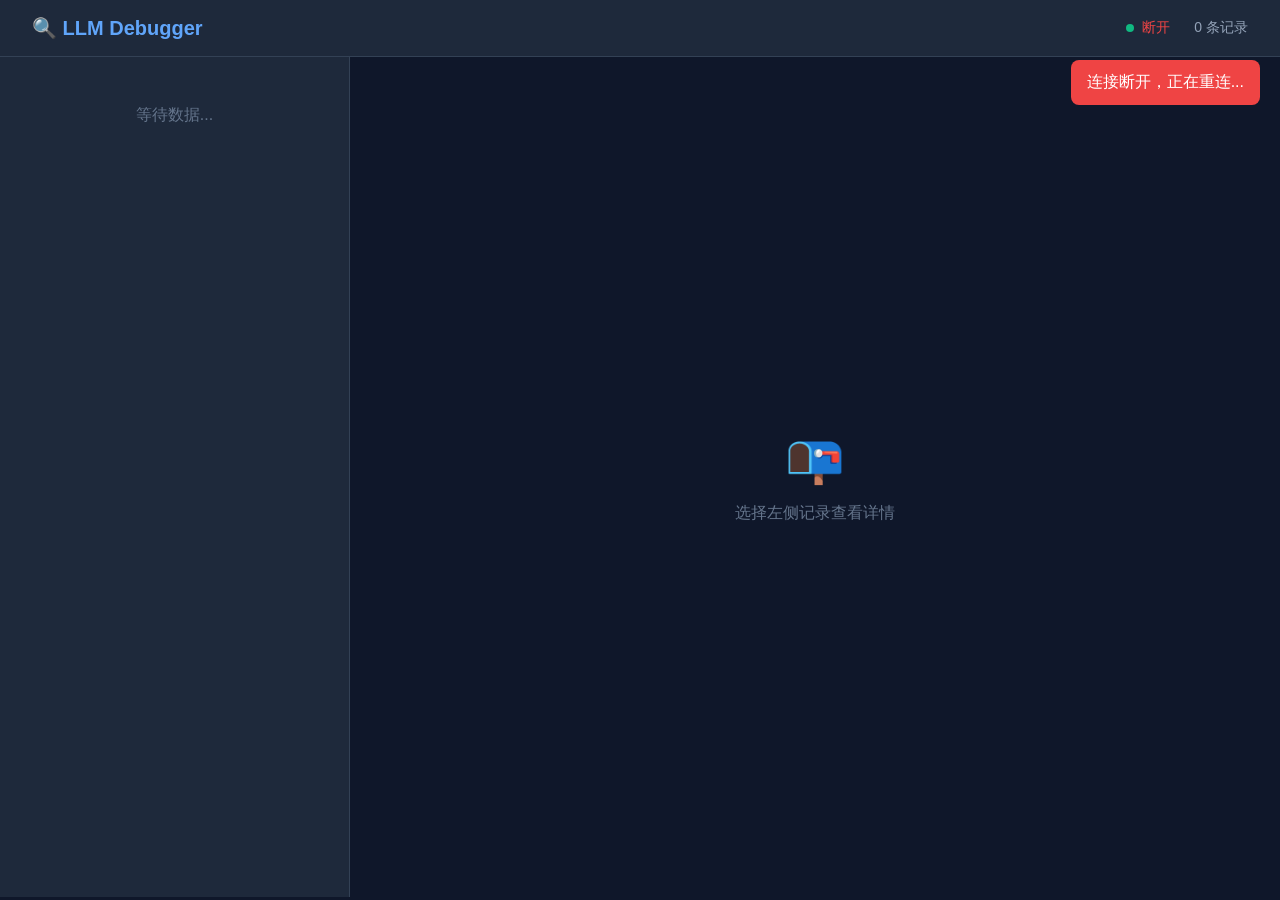
==== plugin_upload_llm_debugger/templates/index.html @ 8f3b37f5 "Add files via upload" ====
<!DOCTYPE html>
<html lang="zh-CN">
<head>
    <meta charset="UTF-8">
    <meta name="viewport" content="width=device-width, initial-scale=1.0">
    <title>LLM Debugger - AstrBot</title>
    <style>
        * { margin: 0; padding: 0; box-sizing: border-box; }
        body {
            font-family: -apple-system, BlinkMacSystemFont, 'Segoe UI', Roboto, sans-serif;
            background: #0f172a;
            color: #e2e8f0;
            height: 100vh;
            overflow: hidden;
        }
        .header {
            background: #1e293b;
            padding: 1rem 2rem;
            border-bottom: 1px solid #334155;
            display: flex;
            justify-content: space-between;
            align-items: center;
        }
        .header h1 { font-size: 1.25rem; color: #60a5fa; }
        .status {
            display: flex;
            align-items: center;
            gap: 0.5rem;
            font-size: 0.875rem;
        }
        .status-dot {
            width: 8px;
            height: 8px;
            border-radius: 50%;
            background: #10b981;
            animation: pulse 2s infinite;
        }
        @keyframes pulse {
            0%, 100% { opacity: 1; }
            50% { opacity: 0.5; }
        }
        .container {
            display: grid;
            grid-template-columns: 350px 1fr;
            height: calc(100vh - 60px);
        }
        .sidebar {
            background: #1e293b;
            border-right: 1px solid #334155;
            overflow-y: auto;
            padding: 1rem;
        }
        .record-item {
            background: #334155;
            border-radius: 8px;
            padding: 0.75rem;
            margin-bottom: 0.5rem;
            cursor: pointer;
            transition: all 0.2s;
            border-left: 3px solid transparent;
        }
        .record-item:hover { background: #475569; }
        .record-item.active { 
            background: #2563eb; 
            border-left-color: #60a5fa;
        }
        .record-item.request { border-left-color: #3b82f6; }
        .record-item.response { border-left-color: #10b981; }
        .record-header {
            display: flex;
            justify-content: space-between;
            align-items: center;
            margin-bottom: 0.25rem;
            font-size: 0.875rem;
        }
        .record-type {
            padding: 0.125rem 0.5rem;
            border-radius: 4px;
            font-size: 0.75rem;
            font-weight: 600;
        }
        .type-request { background: #3b82f6; color: white; }
        .type-response { background: #10b981; color: white; }
        .record-meta {
            font-size: 0.75rem;
            color: #94a3b8;
            white-space: nowrap;
            overflow: hidden;
            text-overflow: ellipsis;
        }
        .main-content {
            padding: 2rem;
            overflow-y: auto;
            background: #0f172a;
        }
        .detail-panel {
            background: #1e293b;
            border-radius: 12px;
            padding: 1.5rem;
            margin-bottom: 1rem;
        }
        .detail-panel h3 {
            color: #60a5fa;
            margin-bottom: 1rem;
            font-size: 0.875rem;
            text-transform: uppercase;
            letter-spacing: 0.05em;
        }
        .json-viewer {
            background: #020617;
            border: 1px solid #334155;
            border-radius: 8px;
            padding: 1rem;
            font-family: 'Consolas', 'Monaco', monospace;
            font-size: 0.875rem;
            line-height: 1.5;
            overflow-x: auto;
            white-space: pre-wrap;
            word-break: break-all;
            max-height: 400px;
            overflow-y: auto;
        }
        .string { color: #a5f3fc; }
        .number { color: #fca5a5; }
        .boolean { color: #fdba74; }
        .null { color: #94a3b8; }
        .key { color: #93c5fd; }
        
        .empty-state {
            display: flex;
            flex-direction: column;
            align-items: center;
            justify-content: center;
            height: 100%;
            color: #64748b;
        }
        .connection-lost {
            position: fixed;
            top: 60px;
            right: 20px;
            background: #ef4444;
            color: white;
            padding: 0.75rem 1rem;
            border-radius: 8px;
            display: none;
        }
    </style>
</head>
<body>
    <div class="header">
        <h1>🔍 LLM Debugger</h1>
        <div class="status">
            <div class="status-dot"></div>
            <span id="conn-status">已连接</span>
            <span id="record-count" style="margin-left: 1rem; color: #94a3b8;">0 条记录</span>
        </div>
    </div>
    
    <div class="connection-lost" id="error-toast">连接断开，正在重连...</div>
    
    <div class="container">
        <div class="sidebar" id="sidebar">
            <div style="color: #64748b; text-align: center; padding: 2rem;">
                等待数据...
            </div>
        </div>
        
        <div class="main-content" id="main-content">
            <div class="empty-state">
                <div style="font-size: 3rem; margin-bottom: 1rem;">📭</div>
                <div>选择左侧记录查看详情</div>
            </div>
        </div>
    </div>

    <script>
        let ws;
        let records = [];
        let selectedId = null;          // 当前选中的记录ID（唯一）
        const sidebar = document.getElementById('sidebar');
        const mainContent = document.getElementById('main-content');
        const recordCount = document.getElementById('record-count');
        const connStatus = document.getElementById('conn-status');
        const errorToast = document.getElementById('error-toast');
        
        // ---------- WebSocket 连接 ----------
        function connect() {
            const protocol = window.location.protocol === 'https:' ? 'wss:' : 'ws:';
            ws = new WebSocket(`${protocol}//${window.location.host}/ws`);
            
            ws.onopen = () => {
                connStatus.textContent = '已连接';
                connStatus.style.color = '#10b981';
                errorToast.style.display = 'none';
            };
            
            ws.onmessage = (event) => {
                const data = JSON.parse(event.data);
                records.unshift(data);
                if (records.length > 200) records.pop();
                renderSidebar();
                recordCount.textContent = `${records.length} 条记录`;
                
                // 如果当前有选中的记录，且新消息属于同一 conversation_id，刷新详情
                if (selectedId) {
                    const selectedRecord = records.find(r => r.id === selectedId);
                    if (selectedRecord && data.conversation_id && data.conversation_id === selectedRecord.conversation_id) {
                        showDetail(selectedRecord); // 重新渲染当前选中记录的详情（会带上配对信息）
                    }
                }
            };
            
            ws.onclose = () => {
                connStatus.textContent = '断开';
                connStatus.style.color = '#ef4444';
                errorToast.style.display = 'block';
                setTimeout(connect, 3000);
            };
            
            ws.onerror = () => {
                connStatus.textContent = '错误';
                connStatus.style.color = '#ef4444';
            };
        }
        
        // ---------- 渲染侧边栏 ----------
        function renderSidebar() {
            if (records.length === 0) {
                sidebar.innerHTML = '<div style="color: #64748b; text-align: center; padding: 2rem;">等待数据...</div>';
                return;
            }
            sidebar.innerHTML = records.map((record) => {
                const isSelected = record.id === selectedId;
                const type = record.type;
                const time = new Date(record.timestamp).toLocaleTimeString();
                const sender = record.sender?.name || 'Unknown';
                const preview = type === 'request' 
                    ? (record.message?.raw?.substring(0, 30) + '...')
                    : (record.response?.text?.substring(0, 30) + '...');
                
                return `
                    <div class="record-item ${type} ${isSelected ? 'active' : ''}" 
                         onclick="selectRecord(${record.id})">
                        <div class="record-header">
                            <span class="record-type type-${type}">${type === 'request' ? '请求' : '响应'}</span>
                            <span style="color: #94a3b8; font-size: 0.75rem;">${time}</span>
                        </div>
                        <div class="record-meta">${sender}: ${preview}</div>
                    </div>
                `;
            }).join('');
        }
        
        // ---------- 根据ID选中记录（增加防御检查）----------
        function selectRecord(id) {
            if (id === undefined || id === null) {
                console.warn('selectRecord called with invalid id:', id);
                return;
            }
            selectedId = Number(id); 
            renderSidebar();
            
            const current = records.find(r => r.id === selectedId);
            if (!current) return;
            
            showDetail(current);
        }
        
        // ---------- 显示详情（包括可能的配对记录）----------
        function showDetail(record) {
            mainContent.innerHTML = '';

            // 显示当前记录
            if (record.type === 'request') {
                mainContent.innerHTML += renderRequestDetail(record);
            } else {
                mainContent.innerHTML += renderResponseDetail(record);
            }

            // 尝试显示配对的另一条记录（相同 conversation_id 且不为 null/undefined，且不是同一条记录）
            if (record.conversation_id && record.conversation_id !== 'null') {
                const pair = records.find(r => 
                    r.conversation_id === record.conversation_id && 
                    r.id !== record.id
                );
                if (pair) {
                    if (pair.type === 'request') {
                        mainContent.innerHTML += renderRequestDetail(pair);
                    } else {
                        mainContent.innerHTML += renderResponseDetail(pair);
                    }
                } else {
                    // 没有配对，显示等待提示
                    mainContent.innerHTML += `
                        <div class="detail-panel" style="opacity: 0.7;">
                            <h3>⏳ 等待配对记录...</h3>
                            <div style="color: #94a3b8;">暂无对应的 ${record.type === 'request' ? '响应' : '请求'}</div>
                        </div>
                    `;
                }
            } else if (!record.conversation_id) {
                // conversation_id 为 null，不显示配对
                mainContent.innerHTML += `
                    <div class="detail-panel" style="opacity: 0.7;">
                        <h3>⚠️ 无法关联对话</h3>
                        <div style="color: #94a3b8;">该记录没有有效的 conversation_id，无法显示配对信息</div>
                    </div>
                `;
            }
        }

        // ---------- 渲染请求详情 ----------
        function renderRequestDetail(request) {
            return `
                <div class="detail-panel">
                    <h3>📤 LLM 请求详情</h3>
                    <div style="margin-bottom: 1rem;">
                        <strong style="color: #60a5fa;">发送者:</strong> 
                        ${request.sender.name} (${request.sender.id})
                    </div>
                    <div style="margin-bottom: 1rem;">
                        <strong style="color: #60a5fa;">平台:</strong> 
                        ${request.sender.platform} 
                        ${request.sender.group_id ? `| 群组: ${request.sender.group_id}` : ''}
                    </div>
                    <div style="margin-bottom: 1rem;">
                        <strong style="color: #60a5fa;">原始消息:</strong>
                        <div style="background: #334155; padding: 0.75rem; border-radius: 6px; margin-top: 0.5rem;">
                            ${escapeHtml(request.message.raw)}
                        </div>
                    </div>
                    <div style="margin-bottom: 1rem;">
                        <strong style="color: #60a5fa;">格式化 Prompt:</strong>
                        <div style="background: #334155; padding: 0.75rem; border-radius: 6px; margin-top: 0.5rem; font-family: monospace;">
                            ${escapeHtml(request.message.formatted_prompt)}
                        </div>
                    </div>
                    <div style="margin-bottom: 1rem;">
                        <strong style="color: #60a5fa;">模型:</strong> ${request.llm_config.model}
                    </div>
                    <div style="margin-bottom: 1rem;">
                        <strong style="color: #60a5fa;">上下文轮数:</strong> ${request.llm_config.contexts_count}
                    </div>
                    ${request.llm_config.contexts && request.llm_config.contexts.length > 0 ? `
                    <div style="margin-bottom: 1rem;">
                        <strong style="color: #60a5fa;">上下文历史:</strong>
                        <div class="json-viewer">${syntaxHighlight(JSON.stringify(request.llm_config.contexts, null, 2))}</div>
                    </div>
                    ` : ''}
                    <div>
                        <strong style="color: #60a5fa;">System Prompt:</strong>
                        <div class="json-viewer">${escapeHtml(request.llm_config.system_prompt || '')}</div>
                    </div>
                    ${request.tools && request.tools.length > 0 ? `
                    <div style="margin-top: 1rem;">
                        <strong style="color: #60a5fa;">可用工具:</strong>
                        <div class="json-viewer">${syntaxHighlight(JSON.stringify(request.tools, null, 2))}</div>
                    </div>
                    ` : ''}
                </div>
            `;
        }

        // ---------- 渲染响应详情 ----------
        function renderResponseDetail(response) {
            return `
                <div class="detail-panel">
                    <h3>📥 LLM 响应详情</h3>
                    <div style="margin-bottom: 1rem;">
                        <strong style="color: #60a5fa;">模型:</strong> ${response.response.model || 'Unknown'}
                    </div>
                    <div style="margin-bottom: 1rem;">
                        <strong style="color: #60a5fa;">回复内容:</strong>
                        <div style="background: #065f46; padding: 0.75rem; border-radius: 6px; margin-top: 0.5rem; border-left: 3px solid #10b981;">
                            ${escapeHtml(response.response.text)}
                        </div>
                    </div>
                    ${response.usage ? `
                    <div style="margin-bottom: 1rem;">
                        <strong style="color: #60a5fa;">Token 用量:</strong>
                        <div class="json-viewer">${syntaxHighlight(JSON.stringify(response.usage, null, 2))}</div>
                    </div>
                    ` : ''}
                    ${response.response.raw ? `
                    <div>
                        <strong style="color: #60a5fa;">原始响应:</strong>
                        <div class="json-viewer">${syntaxHighlight(JSON.stringify(response.response.raw, null, 2))}</div>
                    </div>
                    ` : ''}
                </div>
            `;
        }
        
        // ---------- JSON 语法高亮 ----------
        function syntaxHighlight(json) {
            json = json.replace(/&/g, '&amp;').replace(/</g, '&lt;').replace(/>/g, '&gt;');
            return json.replace(/("(\\u[a-zA-Z0-9]{4}|\\[^u]|[^\\"])*"(\s*:)?|\b(true|false|null)\b|-?\d+(?:\.\d*)?(?:[eE][+\-]?\d+)?)/g, function (match) {
                let cls = 'number';
                if (/^"/.test(match)) {
                    if (/:$/.test(match)) {
                        cls = 'key';
                    } else {
                        cls = 'string';
                    }
                } else if (/true|false/.test(match)) {
                    cls = 'boolean';
                } else if (/null/.test(match)) {
                    cls = 'null';
                }
                return '<span class="' + cls + '">' + match + '</span>';
            });
        }
        
        // ---------- HTML 转义 ----------
        function escapeHtml(text) {
            if (!text) return '';
            return String(text)
                .replace(/&/g, "&amp;")
                .replace(/</g, "&lt;")
                .replace(/>/g, "&gt;")
                .replace(/"/g, "&quot;")
                .replace(/'/g, "&#039;");
        }
        
        // 启动 WebSocket
        connect();
    </script>
</body>
</html>
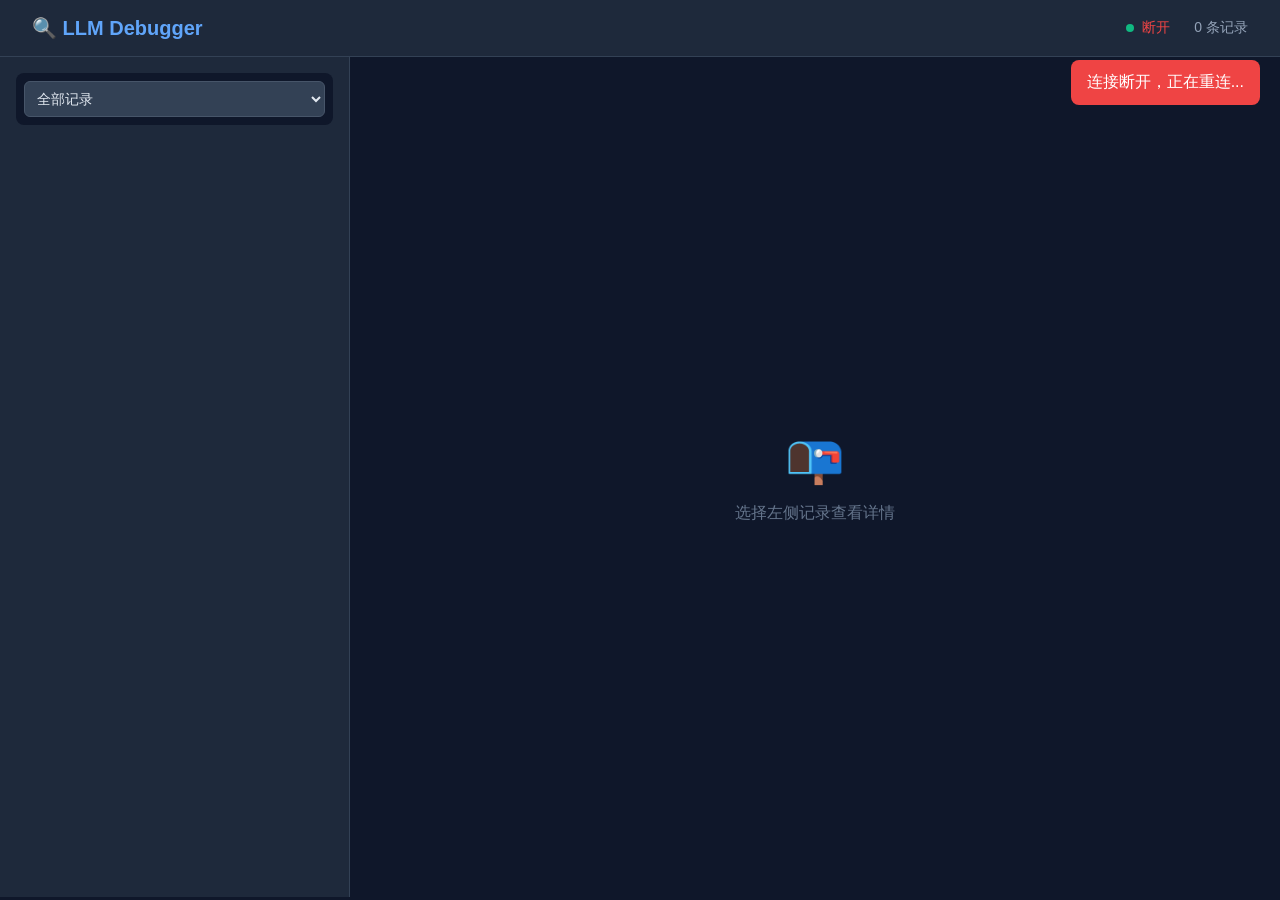
==== commit a6facc1a: "Add files via upload" ====
--- a/plugin_upload_llm_debugger/templates/index.html
+++ b/plugin_upload_llm_debugger/templates/index.html
@@ -50,6 +50,26 @@
             overflow-y: auto;
             padding: 1rem;
         }
+        /* 新增分类过滤器 */
+        .filter-bar {
+            margin-bottom: 1rem;
+            padding: 0.5rem;
+            background: #0f172a;
+            border-radius: 8px;
+        }
+        .filter-bar select {
+            width: 100%;
+            padding: 0.5rem;
+            background: #334155;
+            color: #e2e8f0;
+            border: 1px solid #475569;
+            border-radius: 6px;
+            font-size: 0.875rem;
+            cursor: pointer;
+        }
+        .filter-bar select option {
+            background: #1e293b;
+        }
         .record-item {
             background: #334155;
             border-radius: 8px;
@@ -72,6 +92,8 @@
             align-items: center;
             margin-bottom: 0.25rem;
             font-size: 0.875rem;
+            flex-wrap: wrap;
+            gap: 0.25rem;
         }
         .record-type {
             padding: 0.125rem 0.5rem;
@@ -81,6 +103,16 @@
         }
         .type-request { background: #3b82f6; color: white; }
         .type-response { background: #10b981; color: white; }
+        /* 新增用途标签 */
+        .purpose-tag {
+            font-size: 0.7rem;
+            padding: 0.125rem 0.4rem;
+            border-radius: 12px;
+            background: #475569;
+            color: #cbd5e1;
+            border: 1px solid #64748b;
+            white-space: nowrap;
+        }
         .record-meta {
             font-size: 0.75rem;
             color: #94a3b8;
@@ -160,8 +192,21 @@
     
     <div class="container">
         <div class="sidebar" id="sidebar">
-            <div style="color: #64748b; text-align: center; padding: 2rem;">
-                等待数据...
+            <!-- 分类过滤器 -->
+            <div class="filter-bar">
+                <select id="purpose-filter">
+                    <option value="all">全部记录</option>
+                    <option value="complexity_judge">复杂判断</option>
+                    <option value="followup_judge">追问判断</option>
+                    <option value="solver_call">解题模型</option>
+                    <option value="summarize">精简输出</option>
+                    <option value="persona_restate">人设复述</option>
+                    <option value="apology">道歉消息</option>
+                    <option value="main">主模型（其他）</option>
+                </select>
+            </div>
+            <div id="record-list">
+                <!-- 动态渲染 -->
             </div>
         </div>
         
@@ -176,14 +221,23 @@
     <script>
         let ws;
         let records = [];
-        let selectedId = null;          // 当前选中的记录ID（唯一）
+        let selectedId = null;
+        let currentFilter = 'all';  // 当前选中的分类
+
         const sidebar = document.getElementById('sidebar');
         const mainContent = document.getElementById('main-content');
         const recordCount = document.getElementById('record-count');
         const connStatus = document.getElementById('conn-status');
         const errorToast = document.getElementById('error-toast');
-        
-        // ---------- WebSocket 连接 ----------
+        const purposeFilter = document.getElementById('purpose-filter');
+
+        // 监听过滤器变化
+        purposeFilter.addEventListener('change', (e) => {
+            currentFilter = e.target.value;
+            renderSidebar();
+        });
+
+        // 连接 WebSocket
         function connect() {
             const protocol = window.location.protocol === 'https:' ? 'wss:' : 'ws:';
             ws = new WebSocket(`${protocol}//${window.location.host}/ws`);
@@ -201,11 +255,10 @@
                 renderSidebar();
                 recordCount.textContent = `${records.length} 条记录`;
                 
-                // 如果当前有选中的记录，且新消息属于同一 conversation_id，刷新详情
                 if (selectedId) {
                     const selectedRecord = records.find(r => r.id === selectedId);
                     if (selectedRecord && data.conversation_id && data.conversation_id === selectedRecord.conversation_id) {
-                        showDetail(selectedRecord); // 重新渲染当前选中记录的详情（会带上配对信息）
+                        showDetail(selectedRecord);
                     }
                 }
             };
@@ -222,14 +275,30 @@
                 connStatus.style.color = '#ef4444';
             };
         }
-        
-        // ---------- 渲染侧边栏 ----------
+
+        // 获取记录的目的（用于分类）
+        function getPurpose(record) {
+            if (record.source && record.source.purpose) {
+                return record.source.purpose;
+            }
+            // 没有 source.purpose 的记录归为 "main"（主模型调用）
+            return 'main';
+        }
+
+        // 渲染侧边栏（带过滤）
         function renderSidebar() {
-            if (records.length === 0) {
-                sidebar.innerHTML = '<div style="color: #64748b; text-align: center; padding: 2rem;">等待数据...</div>';
+            const filteredRecords = records.filter(record => {
+                if (currentFilter === 'all') return true;
+                return getPurpose(record) === currentFilter;
+            });
+
+            const listEl = document.getElementById('record-list');
+            if (filteredRecords.length === 0) {
+                listEl.innerHTML = '<div style="color: #64748b; text-align: center; padding: 2rem;">没有符合条件的记录</div>';
                 return;
             }
-            sidebar.innerHTML = records.map((record) => {
+
+            listEl.innerHTML = filteredRecords.map((record) => {
                 const isSelected = record.id === selectedId;
                 const type = record.type;
                 const time = new Date(record.timestamp).toLocaleTimeString();
@@ -237,12 +306,24 @@
                 const preview = type === 'request' 
                     ? (record.message?.raw?.substring(0, 30) + '...')
                     : (record.response?.text?.substring(0, 30) + '...');
+                const purpose = getPurpose(record);
+                // 用途显示文本
+                const purposeText = {
+                    'complexity_judge': '复杂判断',
+                    'followup_judge': '追问判断',
+                    'solver_call': '解题模型',
+                    'summarize': '精简',
+                    'persona_restate': '复述',
+                    'apology': '道歉',
+                    'main': '主模型'
+                }[purpose] || purpose;
                 
                 return `
                     <div class="record-item ${type} ${isSelected ? 'active' : ''}" 
                          onclick="selectRecord(${record.id})">
                         <div class="record-header">
                             <span class="record-type type-${type}">${type === 'request' ? '请求' : '响应'}</span>
+                            <span class="purpose-tag">${purposeText}</span>
                             <span style="color: #94a3b8; font-size: 0.75rem;">${time}</span>
                         </div>
                         <div class="record-meta">${sender}: ${preview}</div>
@@ -250,13 +331,9 @@
                 `;
             }).join('');
         }
-        
-        // ---------- 根据ID选中记录（增加防御检查）----------
+
         function selectRecord(id) {
-            if (id === undefined || id === null) {
-                console.warn('selectRecord called with invalid id:', id);
-                return;
-            }
+            if (id === undefined || id === null) return;
             selectedId = Number(id); 
             renderSidebar();
             
@@ -265,19 +342,16 @@
             
             showDetail(current);
         }
-        
-        // ---------- 显示详情（包括可能的配对记录）----------
+
         function showDetail(record) {
             mainContent.innerHTML = '';
 
-            // 显示当前记录
             if (record.type === 'request') {
                 mainContent.innerHTML += renderRequestDetail(record);
             } else {
                 mainContent.innerHTML += renderResponseDetail(record);
             }
 
-            // 尝试显示配对的另一条记录（相同 conversation_id 且不为 null/undefined，且不是同一条记录）
             if (record.conversation_id && record.conversation_id !== 'null') {
                 const pair = records.find(r => 
                     r.conversation_id === record.conversation_id && 
@@ -290,7 +364,6 @@
                         mainContent.innerHTML += renderResponseDetail(pair);
                     }
                 } else {
-                    // 没有配对，显示等待提示
                     mainContent.innerHTML += `
                         <div class="detail-panel" style="opacity: 0.7;">
                             <h3>⏳ 等待配对记录...</h3>
@@ -299,7 +372,6 @@
                     `;
                 }
             } else if (!record.conversation_id) {
-                // conversation_id 为 null，不显示配对
                 mainContent.innerHTML += `
                     <div class="detail-panel" style="opacity: 0.7;">
                         <h3>⚠️ 无法关联对话</h3>
@@ -309,11 +381,10 @@
             }
         }
 
-        // ---------- 渲染请求详情 ----------
         function renderRequestDetail(request) {
             return `
                 <div class="detail-panel">
-                    <h3>📤 LLM 请求详情</h3>
+                    <h3>📤 LLM 请求详情 ${request.source?.purpose ? `(${request.source.purpose})` : ''}</h3>
                     <div style="margin-bottom: 1rem;">
                         <strong style="color: #60a5fa;">发送者:</strong> 
                         ${request.sender.name} (${request.sender.id})
@@ -361,11 +432,10 @@
             `;
         }
 
-        // ---------- 渲染响应详情 ----------
         function renderResponseDetail(response) {
             return `
                 <div class="detail-panel">
-                    <h3>📥 LLM 响应详情</h3>
+                    <h3>📥 LLM 响应详情 ${response.source?.purpose ? `(${response.source.purpose})` : ''}</h3>
                     <div style="margin-bottom: 1rem;">
                         <strong style="color: #60a5fa;">模型:</strong> ${response.response.model || 'Unknown'}
                     </div>
@@ -390,8 +460,7 @@
                 </div>
             `;
         }
-        
-        // ---------- JSON 语法高亮 ----------
+
         function syntaxHighlight(json) {
             json = json.replace(/&/g, '&amp;').replace(/</g, '&lt;').replace(/>/g, '&gt;');
             return json.replace(/("(\\u[a-zA-Z0-9]{4}|\\[^u]|[^\\"])*"(\s*:)?|\b(true|false|null)\b|-?\d+(?:\.\d*)?(?:[eE][+\-]?\d+)?)/g, function (match) {
@@ -410,8 +479,7 @@
                 return '<span class="' + cls + '">' + match + '</span>';
             });
         }
-        
-        // ---------- HTML 转义 ----------
+
         function escapeHtml(text) {
             if (!text) return '';
             return String(text)
@@ -421,8 +489,8 @@
                 .replace(/"/g, "&quot;")
                 .replace(/'/g, "&#039;");
         }
-        
-        // 启动 WebSocket
+
+        // 启动
         connect();
     </script>
 </body>
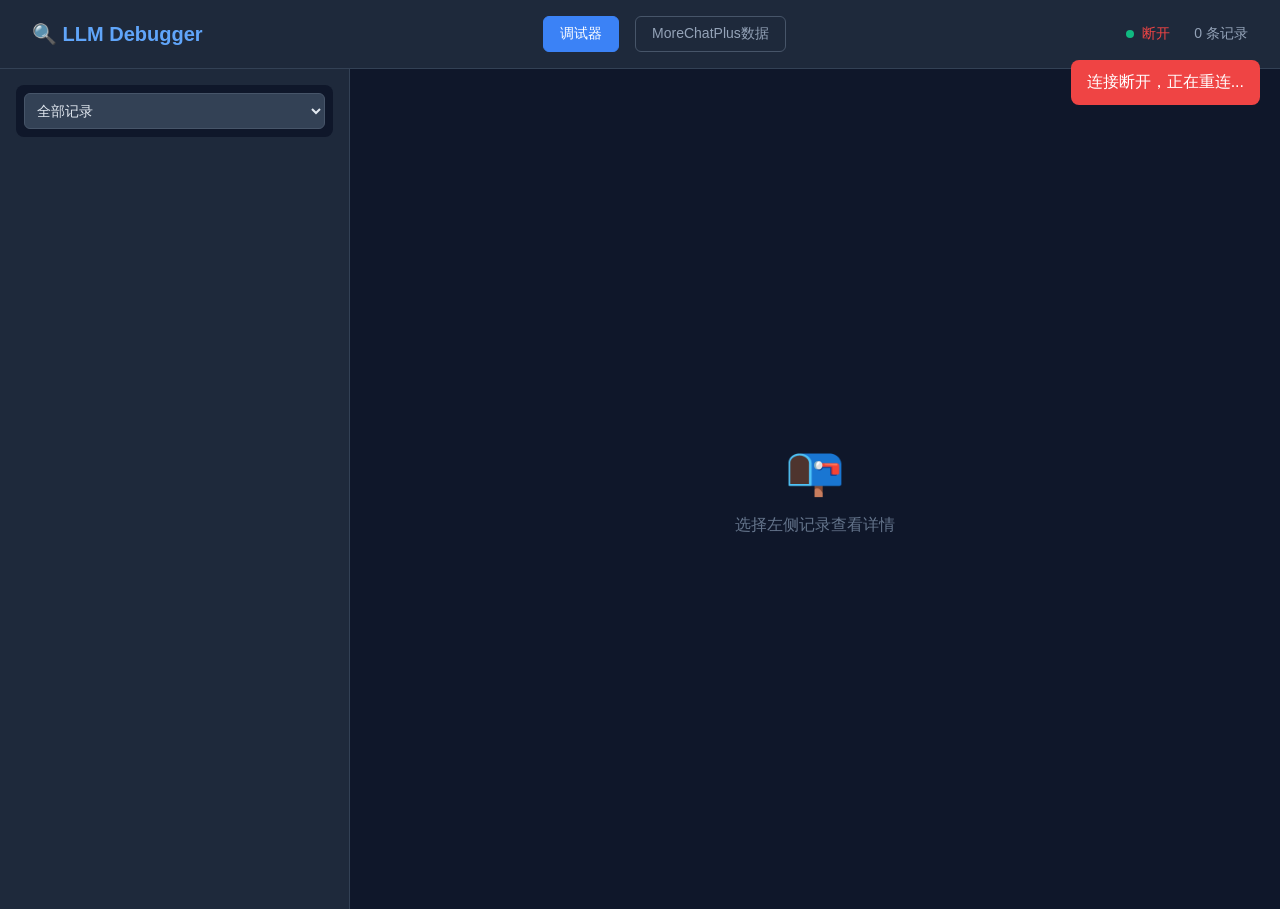
==== commit aa1bc540: "Add files via upload" ====
--- a/plugin_upload_llm_debugger/templates/index.html
+++ b/plugin_upload_llm_debugger/templates/index.html
@@ -1,497 +1,1033 @@
-<!DOCTYPE html>
-<html lang="zh-CN">
-<head>
-    <meta charset="UTF-8">
-    <meta name="viewport" content="width=device-width, initial-scale=1.0">
-    <title>LLM Debugger - AstrBot</title>
-    <style>
-        * { margin: 0; padding: 0; box-sizing: border-box; }
-        body {
-            font-family: -apple-system, BlinkMacSystemFont, 'Segoe UI', Roboto, sans-serif;
-            background: #0f172a;
-            color: #e2e8f0;
-            height: 100vh;
-            overflow: hidden;
-        }
-        .header {
-            background: #1e293b;
-            padding: 1rem 2rem;
-            border-bottom: 1px solid #334155;
-            display: flex;
-            justify-content: space-between;
-            align-items: center;
-        }
-        .header h1 { font-size: 1.25rem; color: #60a5fa; }
-        .status {
-            display: flex;
-            align-items: center;
-            gap: 0.5rem;
-            font-size: 0.875rem;
-        }
-        .status-dot {
-            width: 8px;
-            height: 8px;
-            border-radius: 50%;
-            background: #10b981;
-            animation: pulse 2s infinite;
-        }
-        @keyframes pulse {
-            0%, 100% { opacity: 1; }
-            50% { opacity: 0.5; }
-        }
-        .container {
-            display: grid;
-            grid-template-columns: 350px 1fr;
-            height: calc(100vh - 60px);
-        }
-        .sidebar {
-            background: #1e293b;
-            border-right: 1px solid #334155;
-            overflow-y: auto;
-            padding: 1rem;
-        }
-        /* 新增分类过滤器 */
-        .filter-bar {
-            margin-bottom: 1rem;
-            padding: 0.5rem;
-            background: #0f172a;
-            border-radius: 8px;
-        }
-        .filter-bar select {
-            width: 100%;
-            padding: 0.5rem;
-            background: #334155;
-            color: #e2e8f0;
-            border: 1px solid #475569;
-            border-radius: 6px;
-            font-size: 0.875rem;
-            cursor: pointer;
-        }
-        .filter-bar select option {
-            background: #1e293b;
-        }
-        .record-item {
-            background: #334155;
-            border-radius: 8px;
-            padding: 0.75rem;
-            margin-bottom: 0.5rem;
-            cursor: pointer;
-            transition: all 0.2s;
-            border-left: 3px solid transparent;
-        }
-        .record-item:hover { background: #475569; }
-        .record-item.active { 
-            background: #2563eb; 
-            border-left-color: #60a5fa;
-        }
-        .record-item.request { border-left-color: #3b82f6; }
-        .record-item.response { border-left-color: #10b981; }
-        .record-header {
-            display: flex;
-            justify-content: space-between;
-            align-items: center;
-            margin-bottom: 0.25rem;
-            font-size: 0.875rem;
-            flex-wrap: wrap;
-            gap: 0.25rem;
-        }
-        .record-type {
-            padding: 0.125rem 0.5rem;
-            border-radius: 4px;
-            font-size: 0.75rem;
-            font-weight: 600;
-        }
-        .type-request { background: #3b82f6; color: white; }
-        .type-response { background: #10b981; color: white; }
-        /* 新增用途标签 */
-        .purpose-tag {
-            font-size: 0.7rem;
-            padding: 0.125rem 0.4rem;
-            border-radius: 12px;
-            background: #475569;
-            color: #cbd5e1;
-            border: 1px solid #64748b;
-            white-space: nowrap;
-        }
-        .record-meta {
-            font-size: 0.75rem;
-            color: #94a3b8;
-            white-space: nowrap;
-            overflow: hidden;
-            text-overflow: ellipsis;
-        }
-        .main-content {
-            padding: 2rem;
-            overflow-y: auto;
-            background: #0f172a;
-        }
-        .detail-panel {
-            background: #1e293b;
-            border-radius: 12px;
-            padding: 1.5rem;
-            margin-bottom: 1rem;
-        }
-        .detail-panel h3 {
-            color: #60a5fa;
-            margin-bottom: 1rem;
-            font-size: 0.875rem;
-            text-transform: uppercase;
-            letter-spacing: 0.05em;
-        }
-        .json-viewer {
-            background: #020617;
-            border: 1px solid #334155;
-            border-radius: 8px;
-            padding: 1rem;
-            font-family: 'Consolas', 'Monaco', monospace;
-            font-size: 0.875rem;
-            line-height: 1.5;
-            overflow-x: auto;
-            white-space: pre-wrap;
-            word-break: break-all;
-            max-height: 400px;
-            overflow-y: auto;
-        }
-        .string { color: #a5f3fc; }
-        .number { color: #fca5a5; }
-        .boolean { color: #fdba74; }
-        .null { color: #94a3b8; }
-        .key { color: #93c5fd; }
-        
-        .empty-state {
-            display: flex;
-            flex-direction: column;
-            align-items: center;
-            justify-content: center;
-            height: 100%;
-            color: #64748b;
-        }
-        .connection-lost {
-            position: fixed;
-            top: 60px;
-            right: 20px;
-            background: #ef4444;
-            color: white;
-            padding: 0.75rem 1rem;
-            border-radius: 8px;
-            display: none;
-        }
-    </style>
-</head>
-<body>
-    <div class="header">
-        <h1>🔍 LLM Debugger</h1>
-        <div class="status">
-            <div class="status-dot"></div>
-            <span id="conn-status">已连接</span>
-            <span id="record-count" style="margin-left: 1rem; color: #94a3b8;">0 条记录</span>
-        </div>
-    </div>
-    
-    <div class="connection-lost" id="error-toast">连接断开，正在重连...</div>
-    
-    <div class="container">
-        <div class="sidebar" id="sidebar">
-            <!-- 分类过滤器 -->
-            <div class="filter-bar">
-                <select id="purpose-filter">
-                    <option value="all">全部记录</option>
-                    <option value="complexity_judge">复杂判断</option>
-                    <option value="followup_judge">追问判断</option>
-                    <option value="solver_call">解题模型</option>
-                    <option value="summarize">精简输出</option>
-                    <option value="persona_restate">人设复述</option>
-                    <option value="apology">道歉消息</option>
-                    <option value="main">主模型（其他）</option>
-                </select>
-            </div>
-            <div id="record-list">
-                <!-- 动态渲染 -->
-            </div>
-        </div>
-        
-        <div class="main-content" id="main-content">
-            <div class="empty-state">
-                <div style="font-size: 3rem; margin-bottom: 1rem;">📭</div>
-                <div>选择左侧记录查看详情</div>
-            </div>
-        </div>
-    </div>
-
-    <script>
-        let ws;
-        let records = [];
-        let selectedId = null;
-        let currentFilter = 'all';  // 当前选中的分类
-
-        const sidebar = document.getElementById('sidebar');
-        const mainContent = document.getElementById('main-content');
-        const recordCount = document.getElementById('record-count');
-        const connStatus = document.getElementById('conn-status');
-        const errorToast = document.getElementById('error-toast');
-        const purposeFilter = document.getElementById('purpose-filter');
-
-        // 监听过滤器变化
-        purposeFilter.addEventListener('change', (e) => {
-            currentFilter = e.target.value;
-            renderSidebar();
-        });
-
-        // 连接 WebSocket
-        function connect() {
-            const protocol = window.location.protocol === 'https:' ? 'wss:' : 'ws:';
-            ws = new WebSocket(`${protocol}//${window.location.host}/ws`);
-            
-            ws.onopen = () => {
-                connStatus.textContent = '已连接';
-                connStatus.style.color = '#10b981';
-                errorToast.style.display = 'none';
-            };
-            
-            ws.onmessage = (event) => {
-                const data = JSON.parse(event.data);
-                records.unshift(data);
-                if (records.length > 200) records.pop();
-                renderSidebar();
-                recordCount.textContent = `${records.length} 条记录`;
-                
-                if (selectedId) {
-                    const selectedRecord = records.find(r => r.id === selectedId);
-                    if (selectedRecord && data.conversation_id && data.conversation_id === selectedRecord.conversation_id) {
-                        showDetail(selectedRecord);
-                    }
-                }
-            };
-            
-            ws.onclose = () => {
-                connStatus.textContent = '断开';
-                connStatus.style.color = '#ef4444';
-                errorToast.style.display = 'block';
-                setTimeout(connect, 3000);
-            };
-            
-            ws.onerror = () => {
-                connStatus.textContent = '错误';
-                connStatus.style.color = '#ef4444';
-            };
-        }
-
-        // 获取记录的目的（用于分类）
-        function getPurpose(record) {
-            if (record.source && record.source.purpose) {
-                return record.source.purpose;
-            }
-            // 没有 source.purpose 的记录归为 "main"（主模型调用）
-            return 'main';
-        }
-
-        // 渲染侧边栏（带过滤）
-        function renderSidebar() {
-            const filteredRecords = records.filter(record => {
-                if (currentFilter === 'all') return true;
-                return getPurpose(record) === currentFilter;
-            });
-
-            const listEl = document.getElementById('record-list');
-            if (filteredRecords.length === 0) {
-                listEl.innerHTML = '<div style="color: #64748b; text-align: center; padding: 2rem;">没有符合条件的记录</div>';
-                return;
-            }
-
-            listEl.innerHTML = filteredRecords.map((record) => {
-                const isSelected = record.id === selectedId;
-                const type = record.type;
-                const time = new Date(record.timestamp).toLocaleTimeString();
-                const sender = record.sender?.name || 'Unknown';
-                const preview = type === 'request' 
-                    ? (record.message?.raw?.substring(0, 30) + '...')
-                    : (record.response?.text?.substring(0, 30) + '...');
-                const purpose = getPurpose(record);
-                // 用途显示文本
-                const purposeText = {
-                    'complexity_judge': '复杂判断',
-                    'followup_judge': '追问判断',
-                    'solver_call': '解题模型',
-                    'summarize': '精简',
-                    'persona_restate': '复述',
-                    'apology': '道歉',
-                    'main': '主模型'
-                }[purpose] || purpose;
-                
-                return `
-                    <div class="record-item ${type} ${isSelected ? 'active' : ''}" 
-                         onclick="selectRecord(${record.id})">
-                        <div class="record-header">
-                            <span class="record-type type-${type}">${type === 'request' ? '请求' : '响应'}</span>
-                            <span class="purpose-tag">${purposeText}</span>
-                            <span style="color: #94a3b8; font-size: 0.75rem;">${time}</span>
-                        </div>
-                        <div class="record-meta">${sender}: ${preview}</div>
-                    </div>
-                `;
-            }).join('');
-        }
-
-        function selectRecord(id) {
-            if (id === undefined || id === null) return;
-            selectedId = Number(id); 
-            renderSidebar();
-            
-            const current = records.find(r => r.id === selectedId);
-            if (!current) return;
-            
-            showDetail(current);
-        }
-
-        function showDetail(record) {
-            mainContent.innerHTML = '';
-
-            if (record.type === 'request') {
-                mainContent.innerHTML += renderRequestDetail(record);
-            } else {
-                mainContent.innerHTML += renderResponseDetail(record);
-            }
-
-            if (record.conversation_id && record.conversation_id !== 'null') {
-                const pair = records.find(r => 
-                    r.conversation_id === record.conversation_id && 
-                    r.id !== record.id
-                );
-                if (pair) {
-                    if (pair.type === 'request') {
-                        mainContent.innerHTML += renderRequestDetail(pair);
-                    } else {
-                        mainContent.innerHTML += renderResponseDetail(pair);
-                    }
-                } else {
-                    mainContent.innerHTML += `
-                        <div class="detail-panel" style="opacity: 0.7;">
-                            <h3>⏳ 等待配对记录...</h3>
-                            <div style="color: #94a3b8;">暂无对应的 ${record.type === 'request' ? '响应' : '请求'}</div>
-                        </div>
-                    `;
-                }
-            } else if (!record.conversation_id) {
-                mainContent.innerHTML += `
-                    <div class="detail-panel" style="opacity: 0.7;">
-                        <h3>⚠️ 无法关联对话</h3>
-                        <div style="color: #94a3b8;">该记录没有有效的 conversation_id，无法显示配对信息</div>
-                    </div>
-                `;
-            }
-        }
-
-        function renderRequestDetail(request) {
-            return `
-                <div class="detail-panel">
-                    <h3>📤 LLM 请求详情 ${request.source?.purpose ? `(${request.source.purpose})` : ''}</h3>
-                    <div style="margin-bottom: 1rem;">
-                        <strong style="color: #60a5fa;">发送者:</strong> 
-                        ${request.sender.name} (${request.sender.id})
-                    </div>
-                    <div style="margin-bottom: 1rem;">
-                        <strong style="color: #60a5fa;">平台:</strong> 
-                        ${request.sender.platform} 
-                        ${request.sender.group_id ? `| 群组: ${request.sender.group_id}` : ''}
-                    </div>
-                    <div style="margin-bottom: 1rem;">
-                        <strong style="color: #60a5fa;">原始消息:</strong>
-                        <div style="background: #334155; padding: 0.75rem; border-radius: 6px; margin-top: 0.5rem;">
-                            ${escapeHtml(request.message.raw)}
-                        </div>
-                    </div>
-                    <div style="margin-bottom: 1rem;">
-                        <strong style="color: #60a5fa;">格式化 Prompt:</strong>
-                        <div style="background: #334155; padding: 0.75rem; border-radius: 6px; margin-top: 0.5rem; font-family: monospace;">
-                            ${escapeHtml(request.message.formatted_prompt)}
-                        </div>
-                    </div>
-                    <div style="margin-bottom: 1rem;">
-                        <strong style="color: #60a5fa;">模型:</strong> ${request.llm_config.model}
-                    </div>
-                    <div style="margin-bottom: 1rem;">
-                        <strong style="color: #60a5fa;">上下文轮数:</strong> ${request.llm_config.contexts_count}
-                    </div>
-                    ${request.llm_config.contexts && request.llm_config.contexts.length > 0 ? `
-                    <div style="margin-bottom: 1rem;">
-                        <strong style="color: #60a5fa;">上下文历史:</strong>
-                        <div class="json-viewer">${syntaxHighlight(JSON.stringify(request.llm_config.contexts, null, 2))}</div>
-                    </div>
-                    ` : ''}
-                    <div>
-                        <strong style="color: #60a5fa;">System Prompt:</strong>
-                        <div class="json-viewer">${escapeHtml(request.llm_config.system_prompt || '')}</div>
-                    </div>
-                    ${request.tools && request.tools.length > 0 ? `
-                    <div style="margin-top: 1rem;">
-                        <strong style="color: #60a5fa;">可用工具:</strong>
-                        <div class="json-viewer">${syntaxHighlight(JSON.stringify(request.tools, null, 2))}</div>
-                    </div>
-                    ` : ''}
-                </div>
-            `;
-        }
-
-        function renderResponseDetail(response) {
-            return `
-                <div class="detail-panel">
-                    <h3>📥 LLM 响应详情 ${response.source?.purpose ? `(${response.source.purpose})` : ''}</h3>
-                    <div style="margin-bottom: 1rem;">
-                        <strong style="color: #60a5fa;">模型:</strong> ${response.response.model || 'Unknown'}
-                    </div>
-                    <div style="margin-bottom: 1rem;">
-                        <strong style="color: #60a5fa;">回复内容:</strong>
-                        <div style="background: #065f46; padding: 0.75rem; border-radius: 6px; margin-top: 0.5rem; border-left: 3px solid #10b981;">
-                            ${escapeHtml(response.response.text)}
-                        </div>
-                    </div>
-                    ${response.usage ? `
-                    <div style="margin-bottom: 1rem;">
-                        <strong style="color: #60a5fa;">Token 用量:</strong>
-                        <div class="json-viewer">${syntaxHighlight(JSON.stringify(response.usage, null, 2))}</div>
-                    </div>
-                    ` : ''}
-                    ${response.response.raw ? `
-                    <div>
-                        <strong style="color: #60a5fa;">原始响应:</strong>
-                        <div class="json-viewer">${syntaxHighlight(JSON.stringify(response.response.raw, null, 2))}</div>
-                    </div>
-                    ` : ''}
-                </div>
-            `;
-        }
-
-        function syntaxHighlight(json) {
-            json = json.replace(/&/g, '&amp;').replace(/</g, '&lt;').replace(/>/g, '&gt;');
-            return json.replace(/("(\\u[a-zA-Z0-9]{4}|\\[^u]|[^\\"])*"(\s*:)?|\b(true|false|null)\b|-?\d+(?:\.\d*)?(?:[eE][+\-]?\d+)?)/g, function (match) {
-                let cls = 'number';
-                if (/^"/.test(match)) {
-                    if (/:$/.test(match)) {
-                        cls = 'key';
-                    } else {
-                        cls = 'string';
-                    }
-                } else if (/true|false/.test(match)) {
-                    cls = 'boolean';
-                } else if (/null/.test(match)) {
-                    cls = 'null';
-                }
-                return '<span class="' + cls + '">' + match + '</span>';
-            });
-        }
-
-        function escapeHtml(text) {
-            if (!text) return '';
-            return String(text)
-                .replace(/&/g, "&amp;")
-                .replace(/</g, "&lt;")
-                .replace(/>/g, "&gt;")
-                .replace(/"/g, "&quot;")
-                .replace(/'/g, "&#039;");
-        }
-
-        // 启动
-        connect();
-    </script>
-</body>
+<!DOCTYPE html>
+<html lang="zh-CN">
+<head>
+    <meta charset="UTF-8">
+    <meta name="viewport" content="width=device-width, initial-scale=1.0">
+    <title>LLM Debugger - AstrBot</title>
+    <style>
+        * { margin: 0; padding: 0; box-sizing: border-box; }
+        body {
+            font-family: -apple-system, BlinkMacSystemFont, 'Segoe UI', Roboto, sans-serif;
+            background: #0f172a;
+            color: #e2e8f0;
+            height: 100vh;
+            overflow: hidden;
+        }
+        .header {
+            background: #1e293b;
+            padding: 1rem 2rem;
+            border-bottom: 1px solid #334155;
+            display: flex;
+            justify-content: space-between;
+            align-items: center;
+        }
+        .header h1 { font-size: 1.25rem; color: #60a5fa; }
+        .header-nav {
+            display: flex;
+            gap: 1rem;
+        }
+        .nav-btn {
+            background: transparent;
+            border: 1px solid #475569;
+            color: #94a3b8;
+            padding: 0.5rem 1rem;
+            border-radius: 6px;
+            cursor: pointer;
+            transition: all 0.2s;
+            font-size: 0.875rem;
+        }
+        .nav-btn:hover {
+            background: #334155;
+            color: #e2e8f0;
+        }
+        .nav-btn.active {
+            background: #3b82f6;
+            border-color: #3b82f6;
+            color: white;
+        }
+        .status {
+            display: flex;
+            align-items: center;
+            gap: 0.5rem;
+            font-size: 0.875rem;
+        }
+        .status-dot {
+            width: 8px;
+            height: 8px;
+            border-radius: 50%;
+            background: #10b981;
+            animation: pulse 2s infinite;
+        }
+        @keyframes pulse {
+            0%, 100% { opacity: 1; }
+            50% { opacity: 0.5; }
+        }
+        .container {
+            display: grid;
+            grid-template-columns: 350px 1fr;
+            height: calc(100vh - 60px);
+        }
+        .container.full-width {
+            grid-template-columns: 1fr;
+        }
+        .sidebar {
+            background: #1e293b;
+            border-right: 1px solid #334155;
+            overflow-y: auto;
+            padding: 1rem;
+        }
+        .filter-bar {
+            margin-bottom: 1rem;
+            padding: 0.5rem;
+            background: #0f172a;
+            border-radius: 8px;
+        }
+        .filter-bar select {
+            width: 100%;
+            padding: 0.5rem;
+            background: #334155;
+            color: #e2e8f0;
+            border: 1px solid #475569;
+            border-radius: 6px;
+            font-size: 0.875rem;
+            cursor: pointer;
+        }
+        .record-item {
+            background: #334155;
+            border-radius: 8px;
+            padding: 0.75rem;
+            margin-bottom: 0.5rem;
+            cursor: pointer;
+            transition: all 0.2s;
+            border-left: 3px solid transparent;
+        }
+        .record-item:hover { background: #475569; }
+        .record-item.active { 
+            background: #2563eb; 
+            border-left-color: #60a5fa;
+        }
+        .record-item.request { border-left-color: #3b82f6; }
+        .record-item.response { border-left-color: #10b981; }
+        .record-header {
+            display: flex;
+            justify-content: space-between;
+            align-items: center;
+            margin-bottom: 0.25rem;
+            font-size: 0.875rem;
+            flex-wrap: wrap;
+            gap: 0.25rem;
+        }
+        .record-type {
+            padding: 0.125rem 0.5rem;
+            border-radius: 4px;
+            font-size: 0.75rem;
+            font-weight: 600;
+        }
+        .type-request { background: #3b82f6; color: white; }
+        .type-response { background: #10b981; color: white; }
+        .purpose-tag {
+            font-size: 0.7rem;
+            padding: 0.125rem 0.4rem;
+            border-radius: 12px;
+            background: #475569;
+            color: #cbd5e1;
+            border: 1px solid #64748b;
+            white-space: nowrap;
+        }
+        .record-meta {
+            font-size: 0.75rem;
+            color: #94a3b8;
+            white-space: nowrap;
+            overflow: hidden;
+            text-overflow: ellipsis;
+        }
+        .main-content {
+            padding: 2rem;
+            overflow-y: auto;
+            background: #0f172a;
+        }
+        .detail-panel {
+            background: #1e293b;
+            border-radius: 12px;
+            padding: 1.5rem;
+            margin-bottom: 1rem;
+        }
+        .detail-panel h3 {
+            color: #60a5fa;
+            margin-bottom: 1rem;
+            font-size: 0.875rem;
+            text-transform: uppercase;
+            letter-spacing: 0.05em;
+            display: flex;
+            justify-content: space-between;
+            align-items: center;
+        }
+
+        /* 可折叠JSON查看器 */
+        .json-viewer {
+            background: #020617;
+            border: 1px solid #334155;
+            border-radius: 8px;
+            padding: 1rem;
+            font-family: 'Consolas', 'Monaco', monospace;
+            font-size: 0.875rem;
+            line-height: 1.6;
+            overflow-x: auto;
+            max-height: 600px;
+            overflow-y: auto;
+        }
+
+        .json-toggle {
+            display: inline-flex;
+            width: 1rem;
+            height: 1rem;
+            cursor: pointer;
+            align-items: center;
+            justify-content: center;
+            color: #64748b;
+            font-size: 0.75rem;
+            margin-right: 0.25rem;
+            user-select: none;
+        }
+
+        .json-toggle:hover { color: #e2e8f0; }
+        .json-toggle.collapsed::before { content: "▶"; }
+        .json-toggle.expanded::before { content: "▼"; }
+        .json-toggle.leaf::before { content: ""; }
+
+        .json-content.collapsed { display: none; }
+
+        .json-line {
+            display: flex;
+            flex-wrap: wrap;
+            align-items: flex-start;
+            min-height: 1.5rem;
+            margin-left: 1.5rem;
+        }
+
+        .json-collapsed-preview {
+            color: #64748b;
+            font-style: italic;
+            margin-left: 0.25rem;
+        }
+
+        .json-key { color: #93c5fd; margin-right: 0.5rem; }
+        .json-string { color: #a5f3fc; }
+        .json-number { color: #fca5a5; }
+        .json-boolean { color: #fdba74; }
+        .json-null { color: #94a3b8; }
+        .json-bracket { color: #64748b; }
+
+        /* 可折叠区块 */
+        .collapsible-section {
+            border: 1px solid #334155;
+            border-radius: 8px;
+            margin-bottom: 1rem;
+            overflow: hidden;
+        }
+
+        .collapsible-header {
+            background: #0f172a;
+            padding: 0.75rem 1rem;
+            display: flex;
+            justify-content: space-between;
+            align-items: center;
+            cursor: pointer;
+            user-select: none;
+            transition: background 0.2s;
+        }
+
+        .collapsible-header:hover { background: #1e293b; }
+        .collapsible-header.collapsed .collapsible-icon { transform: rotate(-90deg); }
+
+        .collapsible-title {
+            font-weight: 600;
+            color: #60a5fa;
+            display: flex;
+            align-items: center;
+            gap: 0.5rem;
+        }
+
+        .collapsible-icon {
+            transition: transform 0.3s;
+            color: #64748b;
+        }
+
+        .collapsible-content {
+            padding: 1rem;
+            background: #1e293b;
+            max-height: 500px;
+            overflow-y: auto;
+            transition: max-height 0.3s ease-out;
+        }
+
+        .collapsible-content.collapsed {
+            max-height: 0;
+            padding: 0 1rem;
+            overflow: hidden;
+        }
+
+        /* 长文本折叠 */
+        .text-preview {
+            max-height: 100px;
+            overflow: hidden;
+            position: relative;
+            background: #334155;
+            padding: 0.75rem;
+            border-radius: 6px;
+            border-left: 3px solid #3b82f6;
+        }
+
+        .text-preview.expanded { max-height: none; }
+
+        .text-fade {
+            position: absolute;
+            bottom: 0;
+            left: 0;
+            right: 0;
+            height: 30px;
+            background: linear-gradient(transparent, #334155);
+            pointer-events: none;
+        }
+
+        .text-preview.expanded .text-fade { display: none; }
+
+        .expand-text-btn {
+            margin-top: 0.5rem;
+            color: #60a5fa;
+            cursor: pointer;
+            font-size: 0.75rem;
+            display: inline-block;
+        }
+
+        .expand-text-btn:hover { text-decoration: underline; }
+
+        .empty-state {
+            display: flex;
+            flex-direction: column;
+            align-items: center;
+            justify-content: center;
+            height: 100%;
+            color: #64748b;
+        }
+        .connection-lost {
+            position: fixed;
+            top: 60px;
+            right: 20px;
+            background: #ef4444;
+            color: white;
+            padding: 0.75rem 1rem;
+            border-radius: 8px;
+            display: none;
+        }
+
+        /* MoreChatPlus 数据查看样式 */
+        .mcp-section {
+            display: none;
+        }
+        .mcp-section.active {
+            display: block;
+        }
+        .mcp-stats {
+            display: grid;
+            grid-template-columns: repeat(auto-fit, minmax(200px, 1fr));
+            gap: 1rem;
+            margin-bottom: 2rem;
+        }
+        .stat-card {
+            background: #1e293b;
+            border: 1px solid #334155;
+            border-radius: 12px;
+            padding: 1.5rem;
+            text-align: center;
+        }
+        .stat-value {
+            font-size: 2rem;
+            font-weight: bold;
+            color: #60a5fa;
+            margin-bottom: 0.5rem;
+        }
+        .stat-label {
+            font-size: 0.875rem;
+            color: #94a3b8;
+        }
+        .mcp-controls {
+            background: #1e293b;
+            border-radius: 8px;
+            padding: 1rem;
+            margin-bottom: 1rem;
+            display: flex;
+            gap: 1rem;
+            flex-wrap: wrap;
+            align-items: center;
+        }
+        .mcp-controls select, .mcp-controls button {
+            padding: 0.5rem 1rem;
+            background: #334155;
+            border: 1px solid #475569;
+            color: #e2e8f0;
+            border-radius: 6px;
+            cursor: pointer;
+        }
+        .mcp-controls button {
+            background: #3b82f6;
+            border-color: #3b82f6;
+        }
+        .mcp-controls button:hover {
+            background: #2563eb;
+        }
+        .data-table {
+            width: 100%;
+            border-collapse: collapse;
+            background: #1e293b;
+            border-radius: 8px;
+            overflow: hidden;
+        }
+        .data-table th, .data-table td {
+            padding: 0.75rem;
+            text-align: left;
+            border-bottom: 1px solid #334155;
+            font-size: 0.875rem;
+        }
+        .data-table th {
+            background: #0f172a;
+            color: #60a5fa;
+            font-weight: 600;
+        }
+        .data-table tr:hover {
+            background: #334155;
+        }
+        .tab-buttons {
+            display: flex;
+            gap: 0.5rem;
+            margin-bottom: 1rem;
+        }
+        .tab-btn {
+            padding: 0.5rem 1rem;
+            background: #334155;
+            border: 1px solid #475569;
+            color: #94a3b8;
+            border-radius: 6px;
+            cursor: pointer;
+            font-size: 0.875rem;
+        }
+        .tab-btn.active {
+            background: #3b82f6;
+            color: white;
+            border-color: #3b82f6;
+        }
+        .pagination {
+            display: flex;
+            gap: 0.5rem;
+            margin-top: 1rem;
+            justify-content: center;
+        }
+        .pagination button {
+            padding: 0.5rem 1rem;
+            background: #334155;
+            border: 1px solid #475569;
+            color: #e2e8f0;
+            border-radius: 6px;
+            cursor: pointer;
+        }
+        .pagination button:disabled {
+            opacity: 0.5;
+            cursor: not-allowed;
+        }
+        .loading {
+            text-align: center;
+            padding: 2rem;
+            color: #94a3b8;
+        }
+    </style>
+    <base target="_blank">
+</head>
+<body>
+    <div class="header">
+        <h1>🔍 LLM Debugger</h1>
+        <div class="header-nav">
+            <button class="nav-btn active" onclick="showTab('debugger')">调试器</button>
+            <button class="nav-btn" onclick="showTab('morechatplus')">MoreChatPlus数据</button>
+        </div>
+        <div class="status">
+            <div class="status-dot"></div>
+            <span id="conn-status">已连接</span>
+            <span id="record-count" style="margin-left: 1rem; color: #94a3b8;">0 条记录</span>
+        </div>
+    </div>
+
+    <div class="connection-lost" id="error-toast">连接断开，正在重连...</div>
+
+    <!-- 调试器界面 -->
+    <div id="debugger-section" class="mcp-section active">
+        <div class="container">
+            <div class="sidebar" id="sidebar">
+                <div class="filter-bar">
+                    <select id="purpose-filter">
+                        <option value="all">全部记录</option>
+                        <option value="complexity_judge">复杂判断</option>
+                        <option value="followup_judge">追问判断</option>
+                        <option value="solver_call">解题模型</option>
+                        <option value="summarize">精简输出</option>
+                        <option value="persona_restate">人设复述</option>
+                        <option value="apology">道歉消息</option>
+                        <option value="model_a_summary">模型A总结</option>
+                        <option value="model_b_profile">模型B画像</option>
+                        <option value="vision">识图</option>
+                        <option value="nickname_check">昵称检查</option>
+                        <option value="main">主模型（其他）</option>
+                    </select>
+                </div>
+                <div id="record-list"></div>
+            </div>
+
+            <div class="main-content" id="main-content">
+                <div class="empty-state">
+                    <div style="font-size: 3rem; margin-bottom: 1rem;">📭</div>
+                    <div>选择左侧记录查看详情</div>
+                </div>
+            </div>
+        </div>
+    </div>
+
+    <!-- MoreChatPlus 数据界面 -->
+    <div id="morechatplus-section" class="mcp-section">
+        <div class="container full-width">
+            <div class="main-content">
+                <div class="tab-buttons">
+                    <button class="tab-btn active" onclick="showMcpTab('stats')">统计概览</button>
+                    <button class="tab-btn" onclick="showMcpTab('messages')">消息记录</button>
+                    <button class="tab-btn" onclick="showMcpTab('profiles')">用户画像</button>
+                    <button class="tab-btn" onclick="showMcpTab('summaries')">上下文总结</button>
+                </div>
+
+                <div id="mcp-stats" class="mcp-tab-content active">
+                    <div class="mcp-stats" id="stats-container">
+                        <div class="stat-card">
+                            <div class="stat-value" id="stat-messages">-</div>
+                            <div class="stat-label">总消息数</div>
+                        </div>
+                        <div class="stat-card">
+                            <div class="stat-value" id="stat-profiles">-</div>
+                            <div class="stat-label">用户画像数</div>
+                        </div>
+                        <div class="stat-card">
+                            <div class="stat-value" id="stat-summaries">-</div>
+                            <div class="stat-label">总结记录数</div>
+                        </div>
+                        <div class="stat-card">
+                            <div class="stat-value" id="stat-origins">-</div>
+                            <div class="stat-label">群聊数量</div>
+                        </div>
+                    </div>
+                </div>
+
+                <div id="mcp-messages" class="mcp-tab-content" style="display:none;">
+                    <div class="mcp-controls">
+                        <select id="mcp-origin-select"><option value="">全部来源</option></select>
+                        <button onclick="loadMessages()">刷新</button>
+                    </div>
+                    <div id="messages-container"><div class="loading">加载中...</div></div>
+                    <div class="pagination">
+                        <button onclick="changePage(-1)" id="msg-prev">上一页</button>
+                        <span id="msg-page-info">第 1 页</span>
+                        <button onclick="changePage(1)" id="msg-next">下一页</button>
+                    </div>
+                </div>
+
+                <div id="mcp-profiles" class="mcp-tab-content" style="display:none;">
+                    <div class="mcp-controls">
+                        <select id="profile-origin-select"><option value="">全部来源</option></select>
+                        <button onclick="loadProfiles()">刷新</button>
+                    </div>
+                    <div id="profiles-container"><div class="loading">加载中...</div></div>
+                </div>
+
+                <div id="mcp-summaries" class="mcp-tab-content" style="display:none;">
+                    <div class="mcp-controls">
+                        <select id="summary-origin-select"><option value="">全部来源</option></select>
+                        <button onclick="loadSummaries()">刷新</button>
+                    </div>
+                    <div id="summaries-container"><div class="loading">加载中...</div></div>
+                </div>
+            </div>
+        </div>
+    </div>
+
+    <script>
+        // ===== 调试器核心功能 =====
+        let ws, records = [], selectedId = null, currentFilter = 'all';
+        const mcpPageSize = 20;
+        let mcpPage = 0, mcpOrigins = [];
+
+        function connect() {
+            const protocol = window.location.protocol === 'https:' ? 'wss:' : 'ws:';
+            ws = new WebSocket(`${protocol}//${window.location.host}/ws`);
+
+            ws.onopen = () => {
+                document.getElementById('conn-status').textContent = '已连接';
+                document.getElementById('conn-status').style.color = '#10b981';
+                document.getElementById('error-toast').style.display = 'none';
+            };
+
+            ws.onmessage = (event) => {
+                const data = JSON.parse(event.data);
+                records.unshift(data);
+                if (records.length > 200) records.pop();
+                renderSidebar();
+                document.getElementById('record-count').textContent = `${records.length} 条记录`;
+
+                if (selectedId) {
+                    const selectedRecord = records.find(r => r.id === selectedId);
+                    if (selectedRecord && data.conversation_id === selectedRecord.conversation_id) {
+                        showDetail(selectedRecord);
+                    }
+                }
+            };
+
+            ws.onclose = () => {
+                document.getElementById('conn-status').textContent = '断开';
+                document.getElementById('conn-status').style.color = '#ef4444';
+                document.getElementById('error-toast').style.display = 'block';
+                setTimeout(connect, 3000);
+            };
+
+            ws.onerror = () => {
+                document.getElementById('conn-status').textContent = '错误';
+                document.getElementById('conn-status').style.color = '#ef4444';
+            };
+        }
+
+        function getPurpose(record) {
+            return record.source?.purpose || 'main';
+        }
+
+        function renderSidebar() {
+            const filtered = records.filter(r => currentFilter === 'all' || getPurpose(r) === currentFilter);
+            const listEl = document.getElementById('record-list');
+
+            if (filtered.length === 0) {
+                listEl.innerHTML = '<div style="color: #64748b; text-align: center; padding: 2rem;">没有符合条件的记录</div>';
+                return;
+            }
+
+            const purposeMap = {
+                'complexity_judge': '复杂判断', 'followup_judge': '追问判断', 'solver_call': '解题模型',
+                'summarize': '精简', 'persona_restate': '复述', 'apology': '道歉',
+                'model_a_summary': '模型A总结', 'model_b_profile': '模型B画像',
+                'vision': '识图', 'nickname_check': '昵称检查', 'main': '主模型'
+            };
+
+            listEl.innerHTML = filtered.map(record => {
+                const isSelected = record.id === selectedId;
+                const type = record.type;
+                const time = new Date(record.timestamp).toLocaleTimeString();
+                const sender = record.sender?.name || 'Unknown';
+                const preview = type === 'request' 
+                    ? (record.message?.raw?.substring(0, 30) + '...')
+                    : (record.response?.text?.substring(0, 30) + '...');
+                const purposeText = purposeMap[getPurpose(record)] || getPurpose(record);
+
+                return `<div class="record-item ${type} ${isSelected ? 'active' : ''}" onclick="selectRecord(${record.id})">
+                    <div class="record-header">
+                        <span class="record-type type-${type}">${type === 'request' ? '请求' : '响应'}</span>
+                        <span class="purpose-tag">${purposeText}</span>
+                        <span style="color: #94a3b8; font-size: 0.75rem;">${time}</span>
+                    </div>
+                    <div class="record-meta">${sender}: ${preview}</div>
+                </div>`;
+            }).join('');
+        }
+
+        function selectRecord(id) {
+            if (id == null) return;
+            selectedId = Number(id);
+            renderSidebar();
+            const current = records.find(r => r.id === selectedId);
+            if (current) showDetail(current);
+        }
+
+        function showDetail(record) {
+            const mainContent = document.getElementById('main-content');
+            mainContent.innerHTML = '';
+
+            if (record.type === 'request') {
+                mainContent.innerHTML += renderRequestDetail(record);
+            } else {
+                mainContent.innerHTML += renderResponseDetail(record);
+            }
+
+            if (record.conversation_id && record.conversation_id !== 'null') {
+                const pair = records.find(r => r.conversation_id === record.conversation_id && r.id !== record.id);
+                if (pair) {
+                    mainContent.innerHTML += pair.type === 'request' ? renderRequestDetail(pair) : renderResponseDetail(pair);
+                } else {
+                    mainContent.innerHTML += `<div class="detail-panel" style="opacity: 0.7;">
+                        <h3>⏳ 等待配对记录...</h3>
+                        <div style="color: #94a3b8;">暂无对应的 ${record.type === 'request' ? '响应' : '请求'}</div>
+                    </div>`;
+                }
+            }
+        }
+
+        // ===== 可折叠渲染函数 =====
+        function renderJsonTree(obj, level = 0) {
+            if (obj === null) return '<span class="json-null">null</span>';
+            if (obj === undefined) return '<span class="json-null">undefined</span>';
+
+            const type = typeof obj;
+
+            if (type === 'string') {
+                const display = obj.length > 100 ? escapeHtml(obj.substring(0, 100)) + '...' : escapeHtml(obj);
+                return `<span class="json-string">"${display}"${obj.length > 100 ? ` <span style="color: #64748b;">(${obj.length} 字符)</span>` : ''}</span>`;
+            }
+            if (type === 'number') return `<span class="json-number">${obj}</span>`;
+            if (type === 'boolean') return `<span class="json-boolean">${obj}</span>`;
+
+            if (Array.isArray(obj)) {
+                if (obj.length === 0) return '<span class="json-bracket">[]</span>';
+                const id = 'json-' + Math.random().toString(36).substr(2, 9);
+                const isLarge = obj.length > 3 || level > 2;
+
+                let html = `<span class="json-toggle ${isLarge ? 'collapsed' : 'expanded'}" onclick="toggleJsonNode(event, '${id}')"></span>`;
+                html += `<span class="json-bracket">[</span>`;
+                html += `<span class="json-collapsed-preview" id="${id}-preview"> ${obj.length} 项</span>`;
+                html += `<div class="json-content ${isLarge ? 'collapsed' : ''}" id="${id}">`;
+
+                obj.forEach((item, index) => {
+                    html += `<div class="json-line">${renderJsonTree(item, level + 1)}${index < obj.length - 1 ? '<span class="json-bracket">,</span>' : ''}</div>`;
+                });
+
+                html += '</div><span class="json-bracket">]</span>';
+                return html;
+            }
+
+            if (type === 'object') {
+                const keys = Object.keys(obj);
+                if (keys.length === 0) return '<span class="json-bracket">{}</span>';
+
+                const id = 'json-' + Math.random().toString(36).substr(2, 9);
+                const isLarge = keys.length > 3 || level > 1;
+
+                let html = `<span class="json-toggle ${isLarge ? 'collapsed' : 'expanded'}" onclick="toggleJsonNode(event, '${id}')"></span>`;
+                html += `<span class="json-bracket">{</span>`;
+                html += `<span class="json-collapsed-preview" id="${id}-preview"> ${keys.length} 个属性</span>`;
+                html += `<div class="json-content ${isLarge ? 'collapsed' : ''}" id="${id}">`;
+
+                keys.forEach((k, index) => {
+                    html += `<div class="json-line"><span class="json-key">"${escapeHtml(k)}"</span>: ${renderJsonTree(obj[k], level + 1)}${index < keys.length - 1 ? '<span class="json-bracket">,</span>' : ''}</div>`;
+                });
+
+                html += '</div><span class="json-bracket">}</span>';
+                return html;
+            }
+
+            return escapeHtml(String(obj));
+        }
+
+        function toggleJsonNode(event, id) {
+            event.stopPropagation();
+            const content = document.getElementById(id);
+            const preview = document.getElementById(id + '-preview');
+            const toggle = event.target;
+
+            if (content.classList.contains('collapsed')) {
+                content.classList.remove('collapsed');
+                preview.style.display = 'none';
+                toggle.classList.remove('collapsed');
+                toggle.classList.add('expanded');
+            } else {
+                content.classList.add('collapsed');
+                preview.style.display = 'inline';
+                toggle.classList.remove('expanded');
+                toggle.classList.add('collapsed');
+            }
+        }
+
+        function renderCollapsibleSection(title, content, defaultCollapsed) {
+            const id = 'section-' + Math.random().toString(36).substr(2, 9);
+            return `<div class="collapsible-section">
+                <div class="collapsible-header ${defaultCollapsed ? 'collapsed' : ''}" onclick="toggleSection('${id}')">
+                    <span class="collapsible-title">
+                        <span class="collapsible-icon">▼</span>
+                        ${title}
+                    </span>
+                    <span style="color: #64748b; font-size: 0.75rem;">点击${defaultCollapsed ? '展开' : '折叠'}</span>
+                </div>
+                <div class="collapsible-content ${defaultCollapsed ? 'collapsed' : ''}" id="${id}">${content}</div>
+            </div>`;
+        }
+
+        function renderCollapsibleText(text, label, maxLength = 100, type = 'normal') {
+            if (!text) return '<div style="color: #64748b;">(空)</div>';
+
+            const isLong = text.length > maxLength;
+            if (!isLong) {
+                const bgColor = type === 'response' ? '#065f46' : '#334155';
+                const borderColor = type === 'response' ? '#10b981' : '#3b82f6';
+                return `<div style="background: ${bgColor}; padding: 0.75rem; border-radius: 6px; border-left: 3px solid ${borderColor}; white-space: pre-wrap; word-break: break-word;">${escapeHtml(text)}</div>`;
+            }
+
+            const id = 'text-' + Math.random().toString(36).substr(2, 9);
+            return `<div class="text-preview" id="${id}"><div>${escapeHtml(text)}</div><div class="text-fade"></div></div>
+                <span class="expand-text-btn" onclick="toggleTextExpand('${id}', this)">展开全部 (${text.length} 字符)</span>`;
+        }
+
+        function toggleSection(id) {
+            const content = document.getElementById(id);
+            const header = content.previousElementSibling;
+            const isCollapsed = content.classList.contains('collapsed');
+
+            if (isCollapsed) {
+                content.classList.remove('collapsed');
+                header.classList.remove('collapsed');
+            } else {
+                content.classList.add('collapsed');
+                header.classList.add('collapsed');
+            }
+        }
+
+        function toggleTextExpand(id, btn) {
+            const preview = document.getElementById(id);
+            const isExpanded = preview.classList.contains('expanded');
+
+            if (isExpanded) {
+                preview.classList.remove('expanded');
+                btn.textContent = btn.textContent.replace('收起', '展开全部');
+            } else {
+                preview.classList.add('expanded');
+                btn.textContent = btn.textContent.replace('展开全部', '收起');
+            }
+        }
+
+        function escapeHtml(text) {
+            if (!text) return '';
+            return String(text)
+                .replace(/&/g, "&amp;")
+                .replace(/</g, "&lt;")
+                .replace(/>/g, "&gt;")
+                .replace(/"/g, "&quot;")
+                .replace(/'/g, "&#039;");
+        }
+
+        // ===== 详情渲染 =====
+        function renderRequestDetail(request) {
+            const purpose = request.source?.purpose || 'main';
+            const contexts = request.llm_config?.contexts || [];
+            const hasLargeContexts = contexts.length > 5;
+            const systemPrompt = request.llm_config?.system_prompt || '';
+            const hasLongSystemPrompt = systemPrompt.length > 200;
+
+            let html = `<div class="detail-panel">
+                <h3>📤 LLM 请求详情 (${purpose})</h3>
+                <div style="margin-bottom: 1rem;"><strong style="color: #60a5fa;">发送者:</strong> ${request.sender.name} (${request.sender.id})</div>
+                <div style="margin-bottom: 1rem;"><strong style="color: #60a5fa;">平台:</strong> ${request.sender.platform} ${request.sender.group_id ? `| 群组: ${request.sender.group_id}` : ''}</div>
+                <div style="margin-bottom: 1rem;"><strong style="color: #60a5fa;">原始消息:</strong> ${renderCollapsibleText(request.message?.raw || '', '原始消息')}</div>
+                <div style="margin-bottom: 1rem;"><strong style="color: #60a5fa;">格式化 Prompt:</strong> ${renderCollapsibleText(request.message?.formatted_prompt || '', 'Prompt', 150)}</div>
+                <div style="margin-bottom: 1rem;"><strong style="color: #60a5fa;">模型:</strong> ${request.llm_config.model}</div>
+                <div style="margin-bottom: 1rem;"><strong style="color: #60a5fa;">上下文轮数:</strong> ${contexts.length}</div>`;
+
+            if (contexts.length > 0) {
+                html += renderCollapsibleSection('上下文历史', '<div class="json-viewer">' + renderJsonTree(contexts) + '</div>', hasLargeContexts);
+            }
+
+            if (systemPrompt) {
+                html += renderCollapsibleSection('System Prompt', renderCollapsibleText(systemPrompt, '', 200), hasLongSystemPrompt);
+            }
+
+            if (request.message?.image_urls?.length > 0) {
+                html += `<div><strong style="color: #60a5fa;">图片URL:</strong><div class="json-viewer">${request.message.image_urls.map(url => escapeHtml(url)).join('<br>')}</div></div>`;
+            }
+
+            html += '</div>';
+            return html;
+        }
+
+        function renderResponseDetail(response) {
+            const purpose = response.source?.purpose || 'main';
+            const raw = response.response?.raw;
+            const hasRaw = raw && (typeof raw === 'object' ? Object.keys(raw).length > 0 : String(raw).length > 0);
+
+            let html = `<div class="detail-panel">
+                <h3>📥 LLM 响应详情 (${purpose})</h3>
+                <div style="margin-bottom: 1rem;"><strong style="color: #60a5fa;">模型:</strong> ${response.response.model || 'Unknown'}</div>
+                <div style="margin-bottom: 1rem;"><strong style="color: #60a5fa;">回复内容:</strong> ${renderCollapsibleText(response.response.text || '', '回复内容', 200, 'response')}</div>`;
+
+            if (response.usage) {
+                html += renderCollapsibleSection('Token 用量', '<div class="json-viewer">' + renderJsonTree(response.usage) + '</div>', false);
+            }
+
+            if (hasRaw) {
+                html += renderCollapsibleSection('原始响应', '<div class="json-viewer">' + renderJsonTree(raw) + '</div>', true);
+            }
+
+            html += '</div>';
+            return html;
+        }
+
+        // ===== MoreChatPlus 数据功能 =====
+        function showTab(tab) {
+            document.querySelectorAll('.nav-btn').forEach(btn => btn.classList.remove('active'));
+            event.target.classList.add('active');
+            document.getElementById('debugger-section').classList.remove('active');
+            document.getElementById('morechatplus-section').classList.remove('active');
+
+            if (tab === 'debugger') {
+                document.getElementById('debugger-section').classList.add('active');
+            } else {
+                document.getElementById('morechatplus-section').classList.add('active');
+                loadMcpStats();
+                loadMcpOrigins();
+            }
+        }
+
+        function showMcpTab(tab) {
+            document.querySelectorAll('.tab-btn').forEach(btn => btn.classList.remove('active'));
+            event.target.classList.add('active');
+            document.querySelectorAll('.mcp-tab-content').forEach(el => el.style.display = 'none');
+            document.getElementById('mcp-' + tab).style.display = 'block';
+
+            if (tab === 'stats') loadMcpStats();
+            else if (tab === 'messages') loadMessages();
+            else if (tab === 'profiles') loadProfiles();
+            else if (tab === 'summaries') loadSummaries();
+        }
+
+        async function loadMcpStats() {
+            try {
+                const res = await fetch('/api/morechatplus/stats');
+                const data = await res.json();
+                if (data.error) return;
+                document.getElementById('stat-messages').textContent = data.total_messages || 0;
+                document.getElementById('stat-profiles').textContent = data.total_profiles || 0;
+                document.getElementById('stat-summaries').textContent = data.total_summaries || 0;
+                document.getElementById('stat-origins').textContent = data.total_origins || 0;
+            } catch (e) {
+                console.error('加载统计失败:', e);
+            }
+        }
+
+        async function loadMcpOrigins() {
+            try {
+                const res = await fetch('/api/morechatplus/origins');
+                const data = await res.json();
+                mcpOrigins = data.origins || [];
+                ['mcp-origin-select', 'profile-origin-select', 'summary-origin-select'].forEach(id => {
+                    const select = document.getElementById(id);
+                    select.innerHTML = '<option value="">全部来源</option>';
+                    mcpOrigins.forEach(origin => {
+                        const option = document.createElement('option');
+                        option.value = origin;
+                        option.textContent = origin;
+                        select.appendChild(option);
+                    });
+                });
+            } catch (e) {
+                console.error('加载来源失败:', e);
+            }
+        }
+
+        async function loadMessages() {
+            const container = document.getElementById('messages-container');
+            container.innerHTML = '<div class="loading">加载中...</div>';
+            const origin = document.getElementById('mcp-origin-select').value;
+
+            try {
+                const res = await fetch(`/api/morechatplus/messages?limit=${mcpPageSize}&offset=${mcpPage * mcpPageSize}&origin=${origin}`);
+                const data = await res.json();
+
+                if (data.error) {
+                    container.innerHTML = `<div style="color: #ef4444;">错误: ${data.error}</div>`;
+                    return;
+                }
+
+                if (data.messages.length === 0) {
+                    container.innerHTML = '<div style="text-align: center; color: #64748b;">暂无数据</div>';
+                    return;
+                }
+
+                let html = '<table class="data-table"><thead><tr><th>ID</th><th>时间</th><th>来源</th><th>用户</th><th>昵称</th><th>内容</th></tr></thead><tbody>';
+                data.messages.forEach(msg => {
+                    const time = new Date(msg.timestamp * 1000).toLocaleString();
+                    const content = escapeHtml(msg.content || '').substring(0, 100);
+                    html += `<tr><td>${msg.id}</td><td>${time}</td><td>${escapeHtml(msg.origin || '')}</td><td>${msg.user_id}</td><td>${escapeHtml(msg.nickname || '')}</td><td>${content}${msg.content?.length > 100 ? '...' : ''}</td></tr>`;
+                });
+                html += '</tbody></table>';
+                container.innerHTML = html;
+
+                document.getElementById('msg-page-info').textContent = `第 ${mcpPage + 1} 页`;
+                document.getElementById('msg-prev').disabled = mcpPage === 0;
+                document.getElementById('msg-next').disabled = data.messages.length < mcpPageSize;
+            } catch (e) {
+                container.innerHTML = `<div style="color: #ef4444;">加载失败: ${e.message}</div>`;
+            }
+        }
+
+        async function loadProfiles() {
+            const container = document.getElementById('profiles-container');
+            container.innerHTML = '<div class="loading">加载中...</div>';
+            const origin = document.getElementById('profile-origin-select').value;
+
+            try {
+                const res = await fetch(`/api/morechatplus/profiles?origin=${origin}`);
+                const data = await res.json();
+
+                if (data.error || data.profiles.length === 0) {
+                    container.innerHTML = `<div style="text-align: center; color: #64748b;">${data.error || '暂无数据'}</div>`;
+                    return;
+                }
+
+                let html = '<table class="data-table"><thead><tr><th>用户ID</th><th>来源</th><th>昵称</th><th>性格</th><th>兴趣</th><th>关系</th></tr></thead><tbody>';
+                data.profiles.forEach(profile => {
+                    const nicknames = JSON.parse(profile.nicknames || '[]').join(', ');
+                    html += `<tr><td>${profile.user_id}</td><td>${escapeHtml(profile.origin || '')}</td><td>${escapeHtml(nicknames)}</td><td>${escapeHtml(profile.personality_traits || '')}</td><td>${escapeHtml(profile.interests || '')}</td><td>${escapeHtml(profile.relationship_with_bot || '')}</td></tr>`;
+                });
+                html += '</tbody></table>';
+                container.innerHTML = html;
+            } catch (e) {
+                container.innerHTML = `<div style="color: #ef4444;">加载失败: ${e.message}</div>`;
+            }
+        }
+
+        async function loadSummaries() {
+            const container = document.getElementById('summaries-container');
+            container.innerHTML = '<div class="loading">加载中...</div>';
+            const origin = document.getElementById('summary-origin-select').value;
+
+            try {
+                const res = await fetch(`/api/morechatplus/summaries?origin=${origin}`);
+                const data = await res.json();
+
+                if (data.error || data.summaries.length === 0) {
+                    container.innerHTML = `<div style="text-align: center; color: #64748b;">${data.error || '暂无数据'}</div>`;
+                    return;
+                }
+
+                let html = '<table class="data-table"><thead><tr><th>ID</th><th>时间</th><th>来源</th><th>总结</th><th>话题分析</th><th>建议</th><th>是否回复</th></tr></thead><tbody>';
+                data.summaries.forEach(summary => {
+                    const time = new Date(summary.timestamp * 1000).toLocaleString();
+                    html += `<tr><td>${summary.id}</td><td>${time}</td><td>${escapeHtml(summary.origin || '')}</td><td>${escapeHtml(summary.summary || '').substring(0, 50)}...</td><td>${escapeHtml(summary.topic_analysis || '').substring(0, 50)}...</td><td>${escapeHtml(summary.suggestions || '').substring(0, 50)}...</td><td>${summary.should_reply ? '是' : '否'}</td></tr>`;
+                });
+                html += '</tbody></table>';
+                container.innerHTML = html;
+            } catch (e) {
+                container.innerHTML = `<div style="color: #ef4444;">加载失败: ${e.message}</div>`;
+            }
+        }
+
+        function changePage(delta) {
+            mcpPage += delta;
+            if (mcpPage < 0) mcpPage = 0;
+            loadMessages();
+        }
+
+        document.getElementById('purpose-filter').addEventListener('change', (e) => {
+            currentFilter = e.target.value;
+            renderSidebar();
+        });
+
+        // 启动
+        connect();
+    </script>
+</body>
 </html>
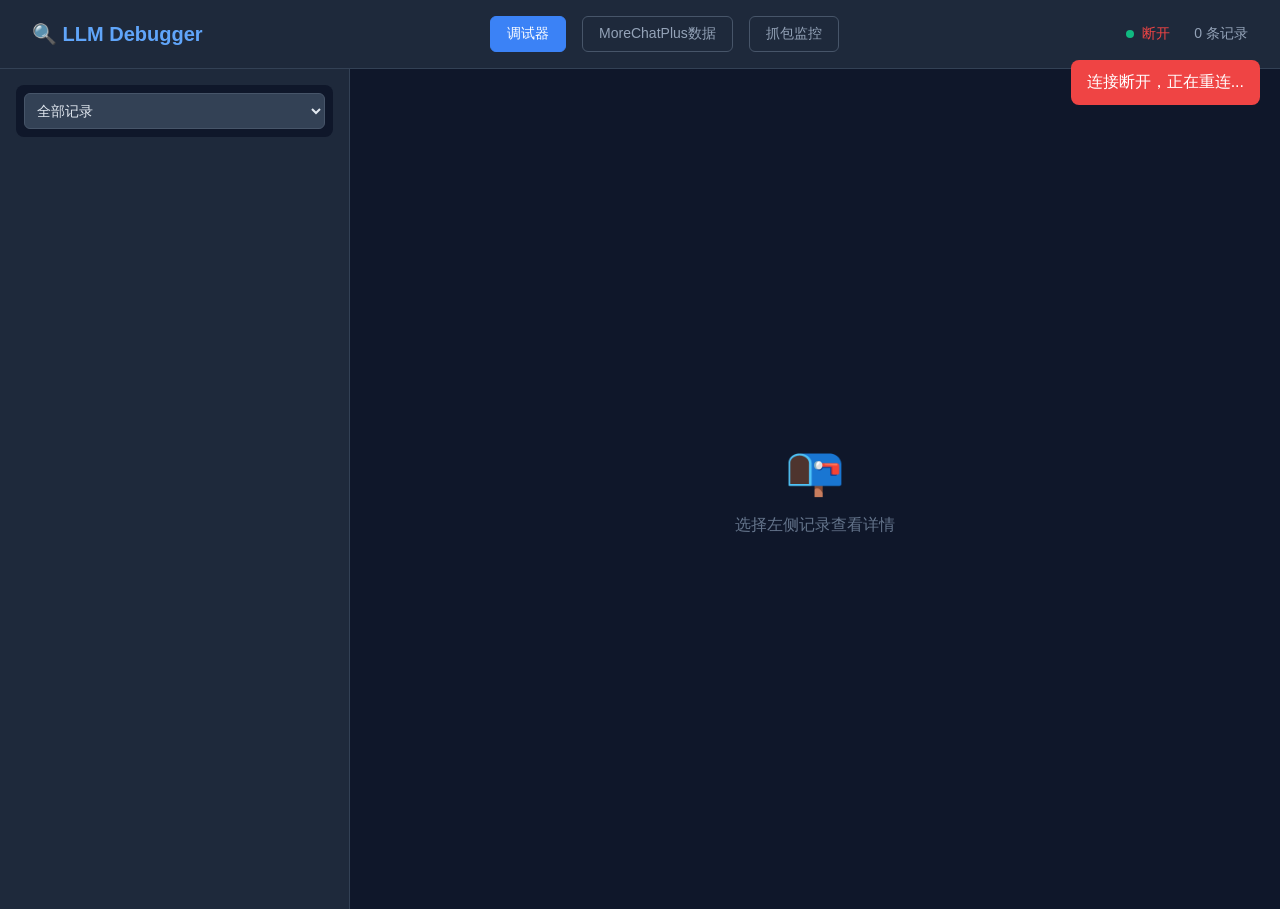
==== commit 67cf600f: "Add files via upload" ====
--- a/plugin_upload_llm_debugger/templates/index.html
+++ b/plugin_upload_llm_debugger/templates/index.html
@@ -439,8 +439,230 @@
             padding: 2rem;
             color: #94a3b8;
         }
+
+        /* 新增：抓包监控专用样式 */
+        .capture-section { display: none; }
+        .capture-section.active { display: block; }
+
+        .capture-grid {
+            display: grid;
+            grid-template-columns: 400px 1fr;
+            height: calc(100vh - 60px);
+            gap: 0;
+        }
+
+        .capture-sidebar {
+            background: #1e293b;
+            border-right: 1px solid #334155;
+            overflow-y: auto;
+            display: flex;
+            flex-direction: column;
+        }
+
+        .capture-toolbar {
+            padding: 1rem;
+            border-bottom: 1px solid #334155;
+            background: #0f172a;
+            display: flex;
+            gap: 0.5rem;
+            flex-wrap: wrap;
+        }
+
+        .capture-btn {
+            padding: 0.5rem 1rem;
+            background: #3b82f6;
+            border: none;
+            color: white;
+            border-radius: 6px;
+            cursor: pointer;
+            font-size: 0.875rem;
+        }
+
+        .capture-btn:hover { background: #2563eb; }
+
+        .capture-btn.secondary {
+            background: #475569;
+        }
+
+        .capture-btn.secondary:hover {
+            background: #334155;
+        }
+
+        .phase-badge {
+            display: inline-block;
+            padding: 0.125rem 0.5rem;
+            border-radius: 4px;
+            font-size: 0.75rem;
+            font-weight: 600;
+        }
+
+        .phase-request { background: #f59e0b; color: #0f172a; }
+        .phase-response { background: #10b981; color: white; }
+
+        .capture-list {
+            overflow-y: auto;
+            padding: 0.5rem;
+        }
+
+        .capture-item {
+            background: #334155;
+            border-radius: 8px;
+            padding: 0.75rem;
+            margin-bottom: 0.5rem;
+            cursor: pointer;
+            transition: all 0.2s;
+            border-left: 3px solid transparent;
+        }
+
+        .capture-item:hover { background: #475569; }
+        .capture-item.active { 
+            background: #2563eb; 
+            border-left-color: #60a5fa;
+        }
+        .capture-item.request { border-left-color: #f59e0b; }
+        .capture-item.response { border-left-color: #10b981; }
+
+        .capture-header {
+            display: flex;
+            justify-content: space-between;
+            align-items: center;
+            margin-bottom: 0.5rem;
+        }
+
+        .capture-meta {
+            font-size: 0.75rem;
+            color: #94a3b8;
+            display: flex;
+            gap: 0.5rem;
+            flex-wrap: wrap;
+        }
+
+        .capture-preview {
+            font-size: 0.875rem;
+            color: #cbd5e1;
+            white-space: nowrap;
+            overflow: hidden;
+            text-overflow: ellipsis;
+            font-family: monospace;
+        }
+
+        .capture-detail {
+            background: #0f172a;
+            overflow-y: auto;
+            padding: 1.5rem;
+        }
+
+        .detail-card {
+            background: #1e293b;
+            border-radius: 12px;
+            padding: 1.5rem;
+            margin-bottom: 1rem;
+            border: 1px solid #334155;
+        }
+
+        .detail-card h4 {
+            color: #60a5fa;
+            margin-bottom: 1rem;
+            font-size: 0.875rem;
+            text-transform: uppercase;
+            letter-spacing: 0.05em;
+            display: flex;
+            align-items: center;
+            gap: 0.5rem;
+        }
+
+        .raw-json {
+            background: #020617;
+            border: 1px solid #334155;
+            border-radius: 8px;
+            padding: 1rem;
+            font-family: 'Consolas', 'Monaco', monospace;
+            font-size: 0.8rem;
+            line-height: 1.6;
+            overflow-x: auto;
+            max-height: 500px;
+            overflow-y: auto;
+            white-space: pre-wrap;
+            word-break: break-all;
+            color: #e2e8f0;
+        }
+
+        .prompt-box {
+            background: #1e293b;
+            border-left: 3px solid #f59e0b;
+            padding: 1rem;
+            border-radius: 0 8px 8px 0;
+            margin: 0.5rem 0;
+            white-space: pre-wrap;
+            word-break: break-word;
+            font-family: monospace;
+            font-size: 0.875rem;
+            line-height: 1.6;
+            max-height: 400px;
+            overflow-y: auto;
+        }
+
+        .system-prompt-box {
+            border-left-color: #ec4899;
+            background: #1e293b;
+        }
+
+        .context-list {
+            display: flex;
+            flex-direction: column;
+            gap: 0.5rem;
+        }
+
+        .context-item {
+            background: #334155;
+            padding: 0.75rem;
+            border-radius: 6px;
+            border-left: 2px solid #64748b;
+        }
+
+        .context-role {
+            font-size: 0.75rem;
+            color: #60a5fa;
+            font-weight: 600;
+            margin-bottom: 0.25rem;
+            text-transform: uppercase;
+        }
+
+        .context-content {
+            font-size: 0.875rem;
+            color: #e2e8f0;
+            white-space: pre-wrap;
+            word-break: break-word;
+        }
+
+        .stat-grid {
+            display: grid;
+            grid-template-columns: repeat(auto-fit, minmax(150px, 1fr));
+            gap: 1rem;
+            margin-bottom: 1rem;
+        }
+
+        .stat-box {
+            background: #334155;
+            padding: 1rem;
+            border-radius: 8px;
+            text-align: center;
+        }
+
+        .stat-num {
+            font-size: 1.5rem;
+            font-weight: bold;
+            color: #60a5fa;
+        }
+
+        .stat-desc {
+            font-size: 0.75rem;
+            color: #94a3b8;
+            margin-top: 0.25rem;
+        }
     </style>
     <base target="_blank">
+<base target="_blank">
 </head>
 <body>
     <div class="header">
@@ -448,9 +670,11 @@
         <div class="header-nav">
             <button class="nav-btn active" onclick="showTab('debugger')">调试器</button>
             <button class="nav-btn" onclick="showTab('morechatplus')">MoreChatPlus数据</button>
+            <!-- 新增：抓包监控按钮 -->
+            <button class="nav-btn" onclick="showTab('capture')">抓包监控</button>
         </div>
         <div class="status">
-            <div class="status-dot"></div>
+            <div class="status-dot" id="ws-status"></div>
             <span id="conn-status">已连接</span>
             <span id="record-count" style="margin-left: 1rem; color: #94a3b8;">0 条记录</span>
         </div>
@@ -554,7 +778,37 @@
         </div>
     </div>
 
+    <!-- 新增：抓包监控界面 -->
+    <div id="capture-section" class="capture-section">
+        <div class="capture-grid">
+            <div class="capture-sidebar">
+                <div class="capture-toolbar">
+                    <button class="capture-btn" onclick="clearCaptureData()">🗑️ 清空数据</button>
+                    <button class="capture-btn secondary" onclick="exportCaptureData()">📥 导出JSON</button>
+                    <select id="capture-filter" onchange="filterCapture()" style="padding: 0.5rem; background: #334155; color: #e2e8f0; border: 1px solid #475569; border-radius: 6px;">
+                        <option value="all">全部</option>
+                        <option value="request">仅请求</option>
+                        <option value="response">仅响应</option>
+                    </select>
+                </div>
+                <div class="capture-list" id="capture-list">
+                    <div style="color: #64748b; text-align: center; padding: 2rem;">等待抓包数据...</div>
+                </div>
+            </div>
+            <div class="capture-detail" id="capture-detail">
+                <div class="empty-state">
+                    <div style="font-size: 3rem; margin-bottom: 1rem;">📦</div>
+                    <div>选择左侧抓包记录查看完整请求结构</div>
+                    <div style="font-size: 0.875rem; color: #64748b; margin-top: 0.5rem;">
+                        这里显示经过所有插件处理后的最终LLM请求数据
+                    </div>
+                </div>
+            </div>
+        </div>
+    </div>
+
     <script>
+
         // ===== 调试器核心功能 =====
         let ws, records = [], selectedId = null, currentFilter = 'all';
         const mcpPageSize = 20;
@@ -866,21 +1120,6 @@
         }
 
         // ===== MoreChatPlus 数据功能 =====
-        function showTab(tab) {
-            document.querySelectorAll('.nav-btn').forEach(btn => btn.classList.remove('active'));
-            event.target.classList.add('active');
-            document.getElementById('debugger-section').classList.remove('active');
-            document.getElementById('morechatplus-section').classList.remove('active');
-
-            if (tab === 'debugger') {
-                document.getElementById('debugger-section').classList.add('active');
-            } else {
-                document.getElementById('morechatplus-section').classList.add('active');
-                loadMcpStats();
-                loadMcpOrigins();
-            }
-        }
-
         function showMcpTab(tab) {
             document.querySelectorAll('.tab-btn').forEach(btn => btn.classList.remove('active'));
             event.target.classList.add('active');
@@ -989,6 +1228,31 @@
             }
         }
 
+        // 切换总结文本的展开/折叠
+        function toggleSummaryText(btn) {
+            const container = btn.parentElement;
+            const shortSpan = container.querySelector('.text-short');
+            const fullSpan = container.querySelector('.text-full');
+            const fullText = btn.getAttribute('data-full-text');
+
+            if (fullSpan.style.display === 'none' || fullSpan.style.display === '') {
+                // 展开
+                if (!fullSpan.innerHTML) {
+                    fullSpan.innerHTML = '<br>' + fullText;
+                }
+                fullSpan.style.display = 'block';
+                shortSpan.style.display = 'none';
+                btn.textContent = '收起';
+                btn.classList.add('expanded');
+            } else {
+                // 折叠
+                fullSpan.style.display = 'none';
+                shortSpan.style.display = 'inline';
+                btn.textContent = '展开';
+                btn.classList.remove('expanded');
+            }
+        }
+
         async function loadSummaries() {
             const container = document.getElementById('summaries-container');
             container.innerHTML = '<div class="loading">加载中...</div>';
@@ -1003,10 +1267,57 @@
                     return;
                 }
 
-                let html = '<table class="data-table"><thead><tr><th>ID</th><th>时间</th><th>来源</th><th>总结</th><th>话题分析</th><th>建议</th><th>是否回复</th></tr></thead><tbody>';
+                // 添加样式
+                let html = `<style>
+                    .summary-text { max-width: 300px; font-size: 0.875rem; line-height: 1.4; }
+                    .text-short { display: inline; }
+                    .text-full { display: none; color: #e2e8f0; margin-top: 0.5rem; padding: 0.75rem; background: #0f172a; border-radius: 6px; border: 1px solid #334155; white-space: pre-wrap; word-break: break-word; max-height: 300px; overflow-y: auto; }
+                    .expand-btn { margin-left: 0.5rem; padding: 0.25rem 0.75rem; background: #3b82f6; border: none; color: white; border-radius: 4px; cursor: pointer; font-size: 0.75rem; transition: all 0.2s; }
+                    .expand-btn:hover { background: #2563eb; }
+                    .expand-btn.expanded { background: #64748b; }
+                </style>
+                <table class="data-table">
+                    <thead>
+                        <tr>
+                            <th>ID</th>
+                            <th>时间</th>
+                            <th>来源</th>
+                            <th style="min-width: 250px;">总结</th>
+                            <th style="min-width: 250px;">话题分析</th>
+                            <th style="min-width: 250px;">建议</th>
+                            <th>是否回复</th>
+                        </tr>
+                    </thead>
+                    <tbody>`;
+
                 data.summaries.forEach(summary => {
                     const time = new Date(summary.timestamp * 1000).toLocaleString();
-                    html += `<tr><td>${summary.id}</td><td>${time}</td><td>${escapeHtml(summary.origin || '')}</td><td>${escapeHtml(summary.summary || '').substring(0, 50)}...</td><td>${escapeHtml(summary.topic_analysis || '').substring(0, 50)}...</td><td>${escapeHtml(summary.suggestions || '').substring(0, 50)}...</td><td>${summary.should_reply ? '是' : '否'}</td></tr>`;
+
+                    // 辅助函数：生成长文本HTML
+                    const renderCell = (text) => {
+                        if (!text) return '<span style="color: #64748b;">(空)</span>';
+                        const escaped = escapeHtml(text);
+                        if (escaped.length <= 50) {
+                            return `<div class="summary-text"><span class="text-short">${escaped}</span><span class="text-full" style="display:none;"></span></div>`;
+                        }
+                        const short = escaped.substring(0, 50);
+                        // 使用 data 属性存储完整文本，避免引号转义问题
+                        return `<div class="summary-text">
+                            <span class="text-short">${short}...</span>
+                            <span class="text-full" style="display:none;"></span>
+                            <button class="expand-btn" data-full-text="${escaped.replace(/"/g, '&quot;')}" onclick="toggleSummaryText(this)">展开</button>
+                        </div>`;
+                    };
+
+                    html += `<tr>
+                        <td>${summary.id}</td>
+                        <td>${time}</td>
+                        <td>${escapeHtml(summary.origin || '')}</td>
+                        <td>${renderCell(summary.summary)}</td>
+                        <td>${renderCell(summary.topic_analysis)}</td>
+                        <td>${renderCell(summary.suggestions)}</td>
+                        <td>${summary.should_reply ? '<span style="color: #10b981; font-weight: bold;">是</span>' : '<span style="color: #64748b;">否</span>'}</td>
+                    </tr>`;
                 });
                 html += '</tbody></table>';
                 container.innerHTML = html;
@@ -1026,6 +1337,248 @@
             renderSidebar();
         });
 
+
+        // ===== 新增：抓包功能JavaScript =====
+        let captureWs, captureRecords = [], selectedCaptureId = null;
+        let captureFilter = 'all';
+
+        function initCapture() {
+            connectCaptureWebSocket();
+            loadCaptureHistory();
+        }
+
+        function connectCaptureWebSocket() {
+            const protocol = window.location.protocol === 'https:' ? 'wss:' : 'ws:';
+            captureWs = new WebSocket(`${protocol}//${window.location.host}/ws_capture`);
+
+            captureWs.onopen = () => {
+                document.getElementById('ws-status').style.background = '#10b981';
+                console.log('[Capture] WebSocket已连接');
+            };
+
+            captureWs.onmessage = (event) => {
+                const data = JSON.parse(event.data);
+                captureRecords.unshift(data);
+                if (captureRecords.length > 200) captureRecords.pop();
+                renderCaptureList();
+
+                // 如果正在查看相关会话，自动刷新详情
+                if (selectedCaptureId && data.conversation_id) {
+                    const current = captureRecords.find(r => r.id === selectedCaptureId);
+                    if (current && current.conversation_id === data.conversation_id) {
+                        showCaptureDetail(current);
+                    }
+                }
+            };
+
+            captureWs.onclose = () => {
+                document.getElementById('ws-status').style.background = '#ef4444';
+                setTimeout(connectCaptureWebSocket, 3000);
+            };
+        }
+
+        async function loadCaptureHistory() {
+            try {
+                const res = await fetch('/api/capture?limit=100');
+                const data = await res.json();
+                if (Array.isArray(data)) {
+                    captureRecords = data;
+                    renderCaptureList();
+                }
+            } catch (e) {
+                console.error('加载抓包历史失败:', e);
+            }
+        }
+
+        function renderCaptureList() {
+            const filtered = captureRecords.filter(r => captureFilter === 'all' || r.phase === captureFilter);
+            const listEl = document.getElementById('capture-list');
+
+            if (filtered.length === 0) {
+                listEl.innerHTML = '<div style="color: #64748b; text-align: center; padding: 2rem;">暂无抓包记录</div>';
+                return;
+            }
+
+            listEl.innerHTML = filtered.map(record => {
+                const isSelected = record.id === selectedCaptureId;
+                const time = new Date(record.timestamp).toLocaleTimeString();
+                const preview = record.phase === 'request' 
+                    ? (record.extracted_prompt?.substring(0, 40) || '无Prompt')
+                    : (record.response_text?.substring(0, 40) || '无响应');
+
+                return `<div class="capture-item ${record.phase} ${isSelected ? 'active' : ''}" onclick="selectCapture(${record.id})">
+                    <div class="capture-header">
+                        <span class="phase-badge phase-${record.phase}">${record.phase === 'request' ? '⬆️ 请求' : '⬇️ 响应'}</span>
+                        <span style="font-size: 0.75rem; color: #94a3b8;">${time}</span>
+                    </div>
+                    <div class="capture-meta">
+                        <span>${record.sender?.name || 'Unknown'}</span>
+                        <span style="color: #64748b;">${record.model || 'unknown'}</span>
+                    </div>
+                    <div class="capture-preview">${escapeHtml(preview)}${preview.length >= 40 ? '...' : ''}</div>
+                </div>`;
+            }).join('');
+        }
+
+        function selectCapture(id) {
+            selectedCaptureId = id;
+            renderCaptureList();
+            const record = captureRecords.find(r => r.id === id);
+            if (record) showCaptureDetail(record);
+        }
+
+        function showCaptureDetail(record) {
+            const detailEl = document.getElementById('capture-detail');
+
+            if (record.phase === 'request') {
+                detailEl.innerHTML = renderCaptureRequestDetail(record);
+            } else {
+                detailEl.innerHTML = renderCaptureResponseDetail(record);
+            }
+        }
+
+        function renderCaptureRequestDetail(record) {
+            const raw = record.raw_request || {};
+            const contexts = record.contexts || [];
+
+            let html = `<div class="detail-card">
+                <h4>📤 请求概览</h4>
+                <div class="stat-grid">
+                    <div class="stat-box">
+                        <div class="stat-num">${raw.messages?.length || 1}</div>
+                        <div class="stat-desc">Messages总数</div>
+                    </div>
+                    <div class="stat-box">
+                        <div class="stat-num">${contexts.length}</div>
+                        <div class="stat-desc">Context轮数</div>
+                    </div>
+                    <div class="stat-box">
+                        <div class="stat-num">${record.extracted_prompt?.length || 0}</div>
+                        <div class="stat-desc">Prompt长度</div>
+                    </div>
+                    <div class="stat-box">
+                        <div class="stat-num">${record.metadata?.has_images ? '是' : '否'}</div>
+                        <div class="stat-desc">包含图片</div>
+                    </div>
+                </div>
+                <div style="margin-bottom: 0.5rem;"><strong style="color: #60a5fa;">模型:</strong> ${record.model || 'unknown'}</div>
+                <div style="margin-bottom: 0.5rem;"><strong style="color: #60a5fa;">会话ID:</strong> <span style="font-family: monospace; font-size: 0.875rem;">${record.conversation_id}</span></div>
+                <div style="margin-bottom: 0.5rem;"><strong style="color: #60a5fa;">发送者:</strong> ${record.sender?.name} (${record.sender?.id})</div>
+            </div>`;
+
+            // System Prompt
+            if (record.system_prompt) {
+                html += `<div class="detail-card">
+                    <h4>⚙️ System Prompt</h4>
+                    <div class="prompt-box system-prompt-box">${escapeHtml(record.system_prompt)}</div>
+                </div>`;
+            }
+
+            // Contexts
+            if (contexts.length > 0) {
+                html += `<div class="detail-card">
+                    <h4>💬 上下文历史 (${contexts.length}轮)</h4>
+                    <div class="context-list">
+                        ${contexts.map((ctx, idx) => {
+                            const role = ctx.role || 'unknown';
+                            const content = typeof ctx.content === 'string' ? ctx.content : JSON.stringify(ctx.content);
+                            return `<div class="context-item">
+                                <div class="context-role">${role} #${idx + 1}</div>
+                                <div class="context-content">${escapeHtml(content?.substring(0, 200))}${content?.length > 200 ? '...' : ''}</div>
+                            </div>`;
+                        }).join('')}
+                    </div>
+                </div>`;
+            }
+
+            // Final Prompt
+            if (record.extracted_prompt) {
+                html += `<div class="detail-card">
+                    <h4>📝 最终Prompt (经过所有插件处理后的)</h4>
+                    <div class="prompt-box">${escapeHtml(record.extracted_prompt)}</div>
+                </div>`;
+            }
+
+            // Raw Request JSON
+            html += `<div class="detail-card">
+                <h4>🔧 完整原始请求结构 (Raw Request)</h4>
+                <div class="raw-json">${escapeHtml(JSON.stringify(raw, null, 2))}</div>
+            </div>`;
+
+            return html;
+        }
+
+        function renderCaptureResponseDetail(record) {
+            return `<div class="detail-card">
+                <h4>📥 响应详情</h4>
+                <div style="margin-bottom: 1rem;"><strong style="color: #60a5fa;">模型:</strong> ${record.model || 'unknown'}</div>
+                <div style="margin-bottom: 1rem;"><strong style="color: #60a5fa;">Token用量:</strong> <pre style="display: inline; font-family: monospace;">${JSON.stringify(record.usage, null, 2)}</pre></div>
+
+                <h4 style="margin-top: 1.5rem; margin-bottom: 0.5rem; color: #60a5fa;">响应内容:</h4>
+                <div class="prompt-box" style="border-left-color: #10b981; background: #064e3b;">${escapeHtml(record.response_text || '(空)')}</div>
+
+                <h4 style="margin-top: 1.5rem; margin-bottom: 0.5rem; color: #60a5fa;">原始响应结构:</h4>
+                <div class="raw-json">${escapeHtml(JSON.stringify(record.raw_response, null, 2))}</div>
+            </div>`;
+        }
+
+        async function clearCaptureData() {
+            if (!confirm('确定要清空所有抓包数据吗？此操作不可恢复。')) return;
+            try {
+                const res = await fetch('/api/capture/clear', { method: 'POST' });
+                const data = await res.json();
+                if (data.success) {
+                    captureRecords = [];
+                    selectedCaptureId = null;
+                    renderCaptureList();
+                    document.getElementById('capture-detail').innerHTML = '<div class="empty-state"><div style="font-size: 3rem; margin-bottom: 1rem;">🗑️</div><div>数据已清空</div></div>';
+                }
+            } catch (e) {
+                alert('清空失败: ' + e.message);
+            }
+        }
+
+        function exportCaptureData() {
+            const dataStr = JSON.stringify(captureRecords, null, 2);
+            const blob = new Blob([dataStr], { type: 'application/json' });
+            const url = URL.createObjectURL(blob);
+            const a = document.createElement('a');
+            a.href = url;
+            a.download = `llm_capture_${new Date().toISOString().slice(0,19).replace(/:/g,'-')}.json`;
+            a.click();
+            URL.revokeObjectURL(url);
+        }
+
+        function filterCapture() {
+            captureFilter = document.getElementById('capture-filter').value;
+            renderCaptureList();
+        }
+
+
+        // 修改：showTab函数支持抓包标签
+        function showTab(tab) {
+            // 隐藏所有section
+            document.getElementById('debugger-section').classList.remove('active');
+            document.getElementById('morechatplus-section').classList.remove('active');
+            document.getElementById('capture-section').classList.remove('active');
+
+            // 重置按钮状态
+            document.querySelectorAll('.nav-btn').forEach(btn => btn.classList.remove('active'));
+            event.target.classList.add('active');
+
+            // 显示对应section
+            if (tab === 'debugger') {
+                document.getElementById('debugger-section').classList.add('active');
+            } else if (tab === 'morechatplus') {
+                document.getElementById('morechatplus-section').classList.add('active');
+                loadMcpStats();
+                loadMcpOrigins();
+            } else if (tab === 'capture') {
+                document.getElementById('capture-section').classList.add('active');
+                initCapture(); // 初始化抓包WebSocket
+            }
+        }
+
         // 启动
         connect();
     </script>
